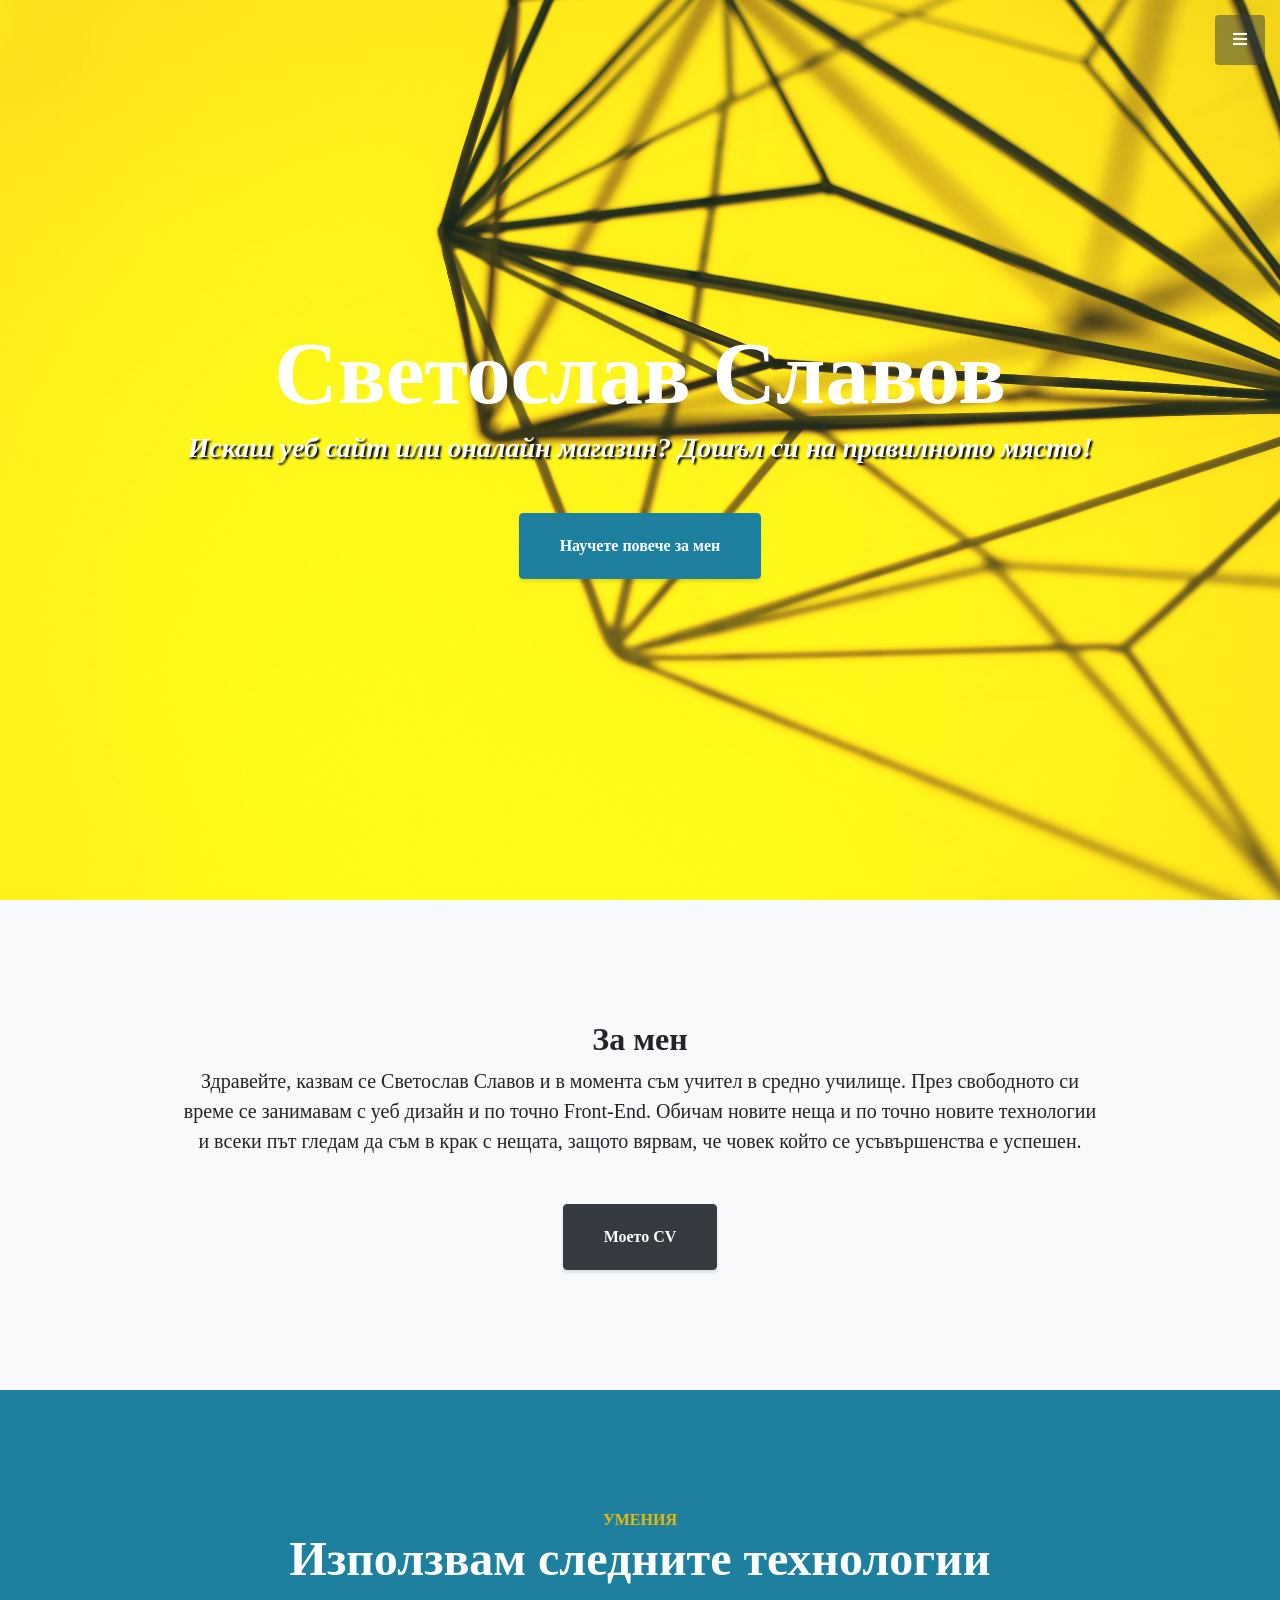
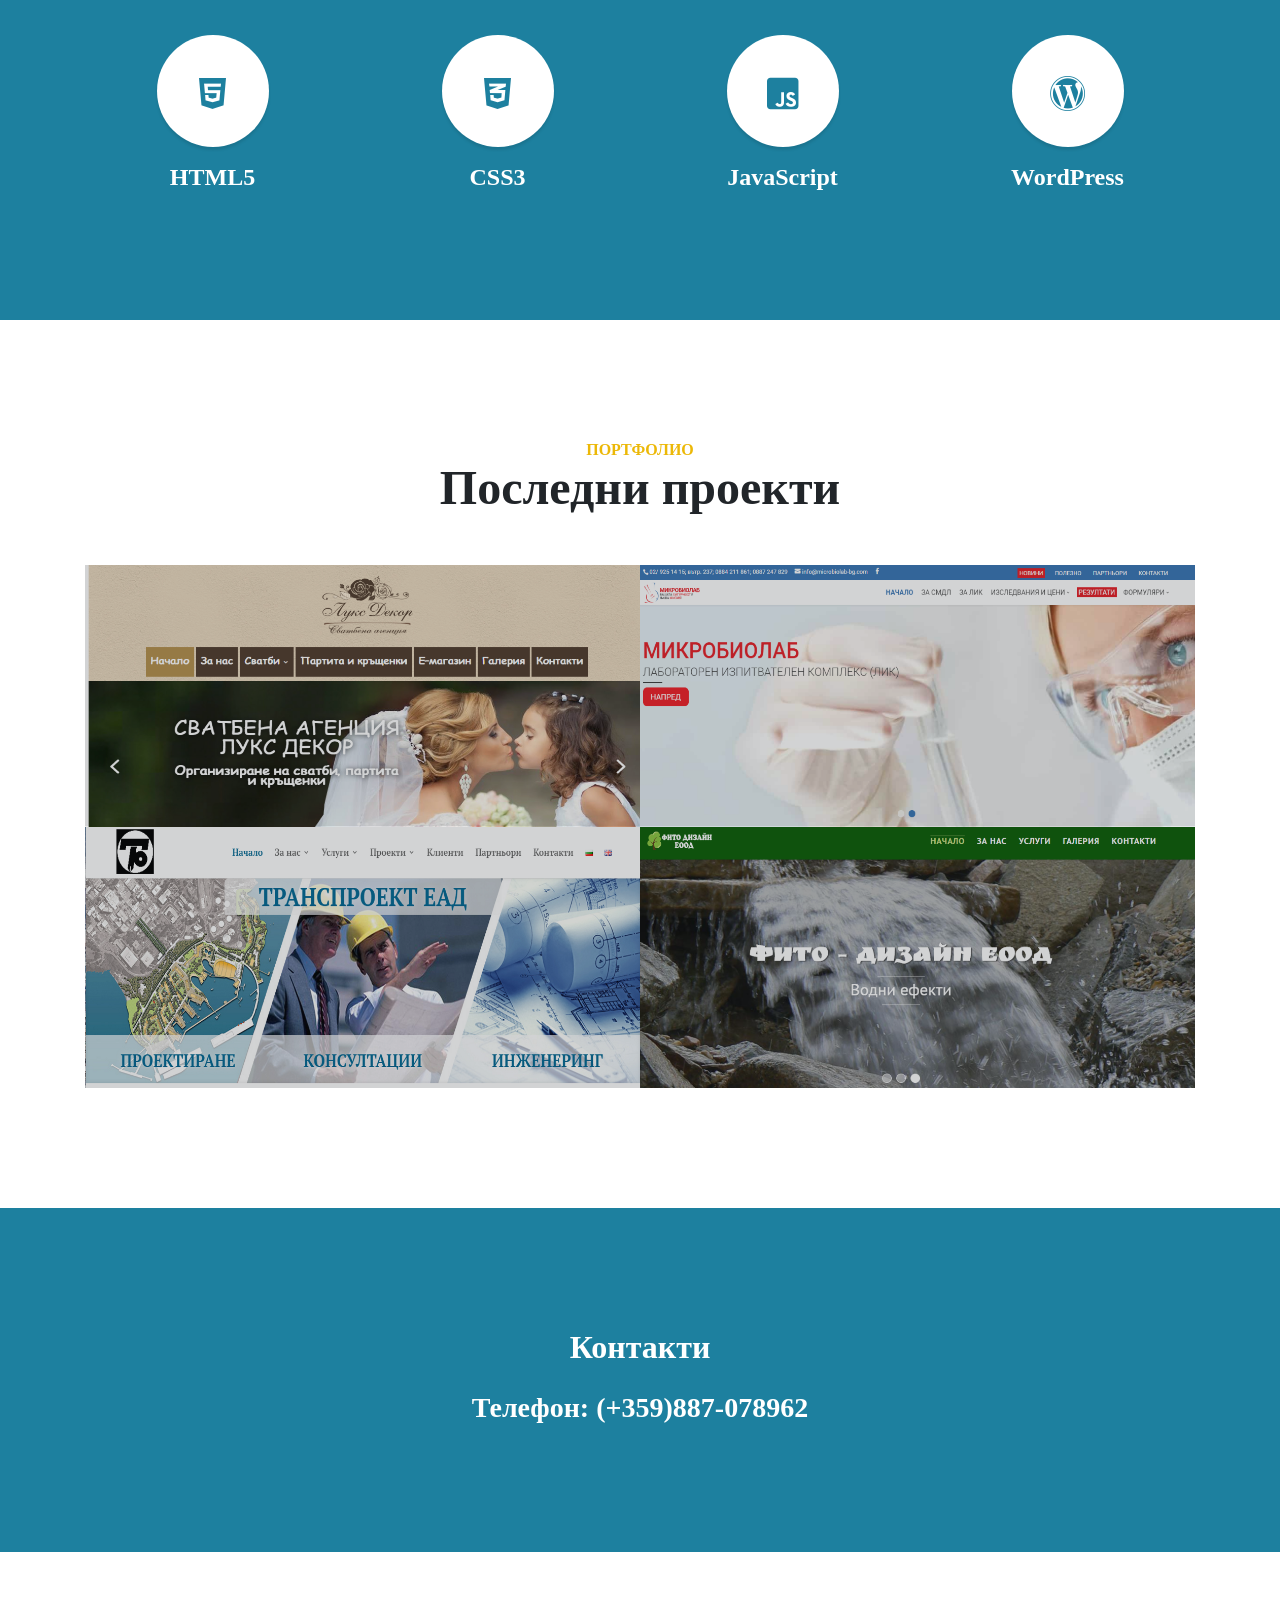
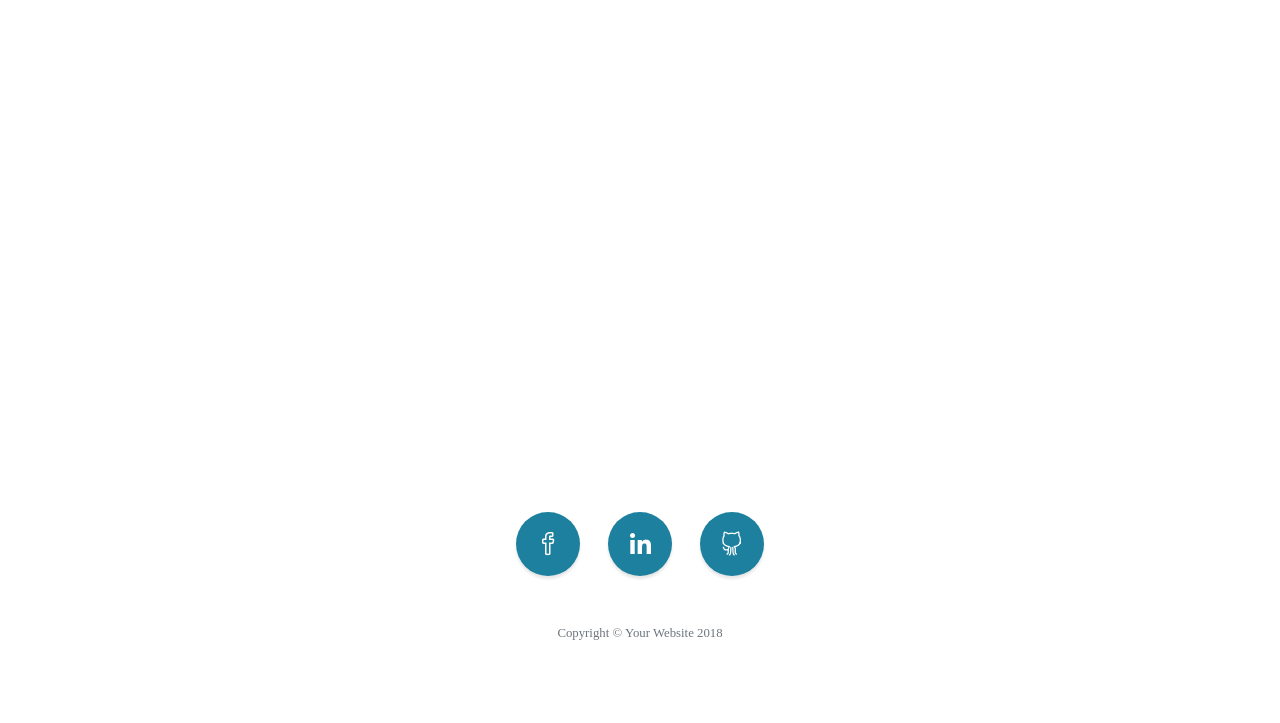
==== index.html @ f94f073c "Update index.html" ====
<!DOCTYPE html>
<html lang="en">

  <head>

    <meta charset="utf-8">
    <meta name="viewport" content="width=device-width, initial-scale=1, shrink-to-fit=no">
    <meta name="description" content="">
    <meta name="author" content="">

    <title>Светослав Славов</title>

    <!-- Bootstrap Core CSS -->
    <link href="vendor/bootstrap/css/bootstrap.min.css" rel="stylesheet">

    <!-- Custom Fonts -->
    <link href="vendor/fontawesome-free/css/all.min.css" rel="stylesheet" type="text/css">
    <link rel="stylesheet" href="https://use.fontawesome.com/releases/v5.6.3/css/all.css" integrity="sha384-UHRtZLI+pbxtHCWp1t77Bi1L4ZtiqrqD80Kn4Z8NTSRyMA2Fd33n5dQ8lWUE00s/" crossorigin="anonymous">
    <link href="vendor/simple-line-icons/css/simple-line-icons.css" rel="stylesheet">

    <!-- Custom CSS -->
    <link href="css/stylish-portfolio.css" rel="stylesheet">

  </head>

  <body id="page-top">

    <!-- Navigation -->
    <a class="menu-toggle rounded" href="#">
      <i class="fas fa-bars"></i>
    </a>
    <nav id="sidebar-wrapper">
      <ul class="sidebar-nav">
        <li class="sidebar-brand">
          <a class="js-scroll-trigger" href="#page-top">Начало</a>
        </li>
        <li class="sidebar-nav-item">
          <a class="js-scroll-trigger" href="#about">За мен</a>
        </li>
        <li class="sidebar-nav-item">
          <a class="js-scroll-trigger" href="#services">Умения</a>
        </li>
        <li class="sidebar-nav-item">
          <a class="js-scroll-trigger" href="#portfolio">Portfolio</a>
        </li>
        <li class="sidebar-nav-item">
          <a class="js-scroll-trigger" href="#contact">Контакти</a>
        </li>
      </ul>
    </nav>

    <!-- Header -->
    <header class="masthead d-flex">
      <div class="container text-center my-auto">
        <h1 class="mb-1">Светослав Славов</h1>
        <h3 class="mb-5">
          <em>Искаш уеб сайт или оналайн магазин? Дошъл си на правилното място!</em>
        </h3>
        <a class="btn btn-primary btn-xl js-scroll-trigger" href="#about">Научете повече за мен</a>
      </div>
      <div class="overlay"></div>
    </header>

    <!-- About -->
    <section class="content-section bg-light" id="about">
      <div class="container text-center">
        <div class="row">
          <div class="col-lg-10 mx-auto">
            <h2>За мен</h2>
            <p class="lead mb-5">Здравейте, казвам се Светослав Славов и в момента съм учител в средно училище.
               През свободното си време се занимавам с уеб дизайн и по точно Front-End. 
              Обичам новите неща и по точно новите технологии и всеки път гледам да съм в крак с 
              нещата, защото вярвам, че човек който се усъвършенства е успешен. </p>
            <a class="btn btn-dark btn-xl js-scroll-trigger" href="cv.html" target="_blank">Моето CV</a>
          </div>
        </div>
      </div>
    </section>

    <!-- Services -->
    <section class="content-section bg-primary text-white text-center" id="services">
      <div class="container">
        <div class="content-section-heading">
          <h3 class="text-secondary mb-0">Умения</h3>
          <h2 class="mb-5">Използвам следните технологии</h2>
        </div>
        <div class="row">
          <div class="col-lg-3 col-md-6 mb-5 mb-lg-0">
            <span class="service-icon rounded-circle mx-auto mb-3">
                <i class="fab fa-html5"></i>
            </span>
            <h4>
              <strong>HTML5</strong>
            </h4>
            <p class="text-faded mb-0"></p>
          </div>
          <div class="col-lg-3 col-md-6 mb-5 mb-lg-0">
            <span class="service-icon rounded-circle mx-auto mb-3">
                <i class="fab fa-css3-alt"></i>
            </span>
            <h4>
              <strong>CSS3</strong>
            </h4>
            <p class="text-faded mb-0"></p>
          </div>
          <div class="col-lg-3 col-md-6 mb-5 mb-md-0">
            <span class="service-icon rounded-circle mx-auto mb-3">
                <i class="fab fa-js-square"></i>
            </span>
            <h4>
              <strong>JavaScript</strong>
            </h4>
            <p class="text-faded mb-0"></p>
          </div>
          <div class="col-lg-3 col-md-6">
            <span class="service-icon rounded-circle mx-auto mb-3">
                <i class="fab fa-wordpress"></i>
            </span>
            <h4>
              <strong>WordPress</strong>
            </h4>
            <p class="text-faded mb-0"></p>
          </div>
        </div>
      </div>
    </section>

  
    <!-- Portfolio -->
    <section class="content-section" id="portfolio">
      <div class="container">
        <div class="content-section-heading text-center">
          <h3 class="text-secondary mb-0">Портфолио</h3>
          <h2 class="mb-5">Последни проекти</h2>
        </div>
        <div class="row no-gutters">
          <div class="col-lg-6">
            <a class="portfolio-item" href="#">
              <span class="caption">
                <span class="caption-content">
                  <!-- <h2>Stationary</h2>
                  <p class="mb-0">A yellow pencil with envelopes on a clean, blue backdrop!</p> -->
                </span>
              </span>
              <img class="img-fluid" src="img/luxdekor.png" alt="">
            </a>
          </div>
          <div class="col-lg-6">
            <a class="portfolio-item" href="#">
              <span class="caption">
                <span class="caption-content">
                  <!-- <h2>Ice Cream</h2>
                  <p class="mb-0">A dark blue background with a colored pencil, a clip, and a tiny ice cream cone!</p> -->
                </span>
              </span>
              <img class="img-fluid" src="img/mikrobiolab.png" alt="">
            </a>
          </div>
          <div class="col-lg-6">
            <a class="portfolio-item" href="#">
              <span class="caption">
                <span class="caption-content">
                  <!-- <h2>Strawberries</h2>
                  <p class="mb-0">Strawberries are such a tasty snack, especially with a little sugar on top!</p> -->
                </span>
              </span>
              <img class="img-fluid" src="img/transproekt.png" alt="">
            </a>
          </div>
          <div class="col-lg-6">
            <a class="portfolio-item" href="#">
              <span class="caption">
                <span class="caption-content">
                  <!-- <h2>Workspace</h2>
                  <p class="mb-0">A yellow workspace with some scissors, pencils, and other objects.</p> -->
                </span>
              </span>
              <img class="img-fluid" src="img/fitodesign.png" alt="">
            </a>
          </div>
        </div>
      </div>
    </section>

    <!-- Call to Action -->
    <section  id="contact" class="content-section bg-primary text-white">
      <div class="container text-center">
        <h2 class="mb-4">Контакти</h2>
        <h3>Телефон: <span>(+359)887-078962</span></h3>
        
      </div>
    </section>

    <!-- Map -->
    <section class="map">
        <iframe src="https://www.google.com/maps/embed?pb=!1m23!1m12!1m3!1d5831.2752480897125!2d27.334800679810712!3d43.04905541437625!2m3!1f0!2f0!3f0!3m2!1i1024!2i768!4f13.1!4m8!3e6!4m5!1s0x40a5c42a749278df%3A0x6f643f8e5fe9c801!2z0YPQuy4g4oCe0JfQtNGA0LDQstC60L4g0JHQvtC80LHQvtCy4oCcLCA5MjUwIERhbGdvcG9s!3m2!1d43.0491198!2d27.3393297!4m0!5e0!3m2!1sen!2sbg!4v1548425777646" width="100%" height="100%" frameborder="0" scrolling="no" marginheight="0" marginwidth="0"></iframe>
      <br/>
      <small>
        <a href="https://maps.google.com/maps?f=q&amp;source=embed&amp;hl=en&amp;geocode=&amp;q=Twitter,+Inc.,+Market+Street,+San+Francisco,+CA&amp;aq=0&amp;oq=twitter&amp;sll=28.659344,-81.187888&amp;sspn=0.128789,0.264187&amp;ie=UTF8&amp;hq=Twitter,+Inc.,+Market+Street,+San+Francisco,+CA&amp;t=m&amp;z=15&amp;iwloc=A"></a>
      </small>
    </section>

    <!-- Footer -->
    <footer class="footer text-center">
      <div class="container">
        <ul class="list-inline mb-5">
          <li class="list-inline-item">
            <a class="social-link rounded-circle text-white mr-3" href="https://www.facebook.com/Slaicho" target="_blank">
              <i class="icon-social-facebook"></i>
            </a>
          </li>
          <li class="list-inline-item">
            <a class="social-link rounded-circle text-white mr-3" href="https://www.linkedin.com/in/svetoslav-slavov-b3b814176/" target="_blank">
                <i class="fab fa-linkedin-in"></i>
            </a>
          </li>
          <li class="list-inline-item">
            <a class="social-link rounded-circle text-white" href="https://github.com/svetoslavSL" target="_blank">
              <i class="icon-social-github"></i>
            </a>
          </li>
        </ul>
        <p class="text-muted small mb-0">Copyright &copy; Your Website 2018</p>
      </div>
    </footer>

    <!-- Scroll to Top Button-->
    <a class="scroll-to-top rounded js-scroll-trigger" href="#page-top">
      <i class="fas fa-angle-up"></i>
    </a>

    <!-- Bootstrap core JavaScript -->
    <script src="vendor/jquery/jquery.min.js"></script>
    <script src="vendor/bootstrap/js/bootstrap.bundle.min.js"></script>

    <!-- Plugin JavaScript -->
    <script src="vendor/jquery-easing/jquery.easing.min.js"></script>

    <!-- Custom scripts for this template -->
    <script src="js/stylish-portfolio.min.js"></script>

  </body>

</html>
---- vendor/simple-line-icons/css/simple-line-icons.css ----
@font-face {
  font-family: 'simple-line-icons';
  src: url('../fonts/Simple-Line-Icons.eot?v=2.4.0');
  src: url('../fonts/Simple-Line-Icons.eot?v=2.4.0#iefix') format('embedded-opentype'), url('../fonts/Simple-Line-Icons.woff2?v=2.4.0') format('woff2'), url('../fonts/Simple-Line-Icons.ttf?v=2.4.0') format('truetype'), url('../fonts/Simple-Line-Icons.woff?v=2.4.0') format('woff'), url('../fonts/Simple-Line-Icons.svg?v=2.4.0#simple-line-icons') format('svg');
  font-weight: normal;
  font-style: normal;
}
/*
 Use the following CSS code if you want to have a class per icon.
 Instead of a list of all class selectors, you can use the generic [class*="icon-"] selector, but it's slower:
*/
.icon-user,
.icon-people,
.icon-user-female,
.icon-user-follow,
.icon-user-following,
.icon-user-unfollow,
.icon-login,
.icon-logout,
.icon-emotsmile,
.icon-phone,
.icon-call-end,
.icon-call-in,
.icon-call-out,
.icon-map,
.icon-location-pin,
.icon-direction,
.icon-directions,
.icon-compass,
.icon-layers,
.icon-menu,
.icon-list,
.icon-options-vertical,
.icon-options,
.icon-arrow-down,
.icon-arrow-left,
.icon-arrow-right,
.icon-arrow-up,
.icon-arrow-up-circle,
.icon-arrow-left-circle,
.icon-arrow-right-circle,
.icon-arrow-down-circle,
.icon-check,
.icon-clock,
.icon-plus,
.icon-minus,
.icon-close,
.icon-event,
.icon-exclamation,
.icon-organization,
.icon-trophy,
.icon-screen-smartphone,
.icon-screen-desktop,
.icon-plane,
.icon-notebook,
.icon-mustache,
.icon-mouse,
.icon-magnet,
.icon-energy,
.icon-disc,
.icon-cursor,
.icon-cursor-move,
.icon-crop,
.icon-chemistry,
.icon-speedometer,
.icon-shield,
.icon-screen-tablet,
.icon-magic-wand,
.icon-hourglass,
.icon-graduation,
.icon-ghost,
.icon-game-controller,
.icon-fire,
.icon-eyeglass,
.icon-envelope-open,
.icon-envelope-letter,
.icon-bell,
.icon-badge,
.icon-anchor,
.icon-wallet,
.icon-vector,
.icon-speech,
.icon-puzzle,
.icon-printer,
.icon-present,
.icon-playlist,
.icon-pin,
.icon-picture,
.icon-handbag,
.icon-globe-alt,
.icon-globe,
.icon-folder-alt,
.icon-folder,
.icon-film,
.icon-feed,
.icon-drop,
.icon-drawer,
.icon-docs,
.icon-doc,
.icon-diamond,
.icon-cup,
.icon-calculator,
.icon-bubbles,
.icon-briefcase,
.icon-book-open,
.icon-basket-loaded,
.icon-basket,
.icon-bag,
.icon-action-undo,
.icon-action-redo,
.icon-wrench,
.icon-umbrella,
.icon-trash,
.icon-tag,
.icon-support,
.icon-frame,
.icon-size-fullscreen,
.icon-size-actual,
.icon-shuffle,
.icon-share-alt,
.icon-share,
.icon-rocket,
.icon-question,
.icon-pie-chart,
.icon-pencil,
.icon-note,
.icon-loop,
.icon-home,
.icon-grid,
.icon-graph,
.icon-microphone,
.icon-music-tone-alt,
.icon-music-tone,
.icon-earphones-alt,
.icon-earphones,
.icon-equalizer,
.icon-like,
.icon-dislike,
.icon-control-start,
.icon-control-rewind,
.icon-control-play,
.icon-control-pause,
.icon-control-forward,
.icon-control-end,
.icon-volume-1,
.icon-volume-2,
.icon-volume-off,
.icon-calendar,
.icon-bulb,
.icon-chart,
.icon-ban,
.icon-bubble,
.icon-camrecorder,
.icon-camera,
.icon-cloud-download,
.icon-cloud-upload,
.icon-envelope,
.icon-eye,
.icon-flag,
.icon-heart,
.icon-info,
.icon-key,
.icon-link,
.icon-lock,
.icon-lock-open,
.icon-magnifier,
.icon-magnifier-add,
.icon-magnifier-remove,
.icon-paper-clip,
.icon-paper-plane,
.icon-power,
.icon-refresh,
.icon-reload,
.icon-settings,
.icon-star,
.icon-symbol-female,
.icon-symbol-male,
.icon-target,
.icon-credit-card,
.icon-paypal,
.icon-social-tumblr,
.icon-social-twitter,
.icon-social-facebook,
.icon-social-instagram,
.icon-social-linkedin,
.icon-social-pinterest,
.icon-social-github,
.icon-social-google,
.icon-social-reddit,
.icon-social-skype,
.icon-social-dribbble,
.icon-social-behance,
.icon-social-foursqare,
.icon-social-soundcloud,
.icon-social-spotify,
.icon-social-stumbleupon,
.icon-social-youtube,
.icon-social-dropbox,
.icon-social-vkontakte,
.icon-social-steam {
  font-family: 'simple-line-icons';
  speak: none;
  font-style: normal;
  font-weight: normal;
  font-variant: normal;
  text-transform: none;
  line-height: 1;
  /* Better Font Rendering =========== */
  -webkit-font-smoothing: antialiased;
  -moz-osx-font-smoothing: grayscale;
}
.icon-user:before {
  content: "\e005";
}
.icon-people:before {
  content: "\e001";
}
.icon-user-female:before {
  content: "\e000";
}
.icon-user-follow:before {
  content: "\e002";
}
.icon-user-following:before {
  content: "\e003";
}
.icon-user-unfollow:before {
  content: "\e004";
}
.icon-login:before {
  content: "\e066";
}
.icon-logout:before {
  content: "\e065";
}
.icon-emotsmile:before {
  content: "\e021";
}
.icon-phone:before {
  content: "\e600";
}
.icon-call-end:before {
  content: "\e048";
}
.icon-call-in:before {
  content: "\e047";
}
.icon-call-out:before {
  content: "\e046";
}
.icon-map:before {
  content: "\e033";
}
.icon-location-pin:before {
  content: "\e096";
}
.icon-direction:before {
  content: "\e042";
}
.icon-directions:before {
  content: "\e041";
}
.icon-compass:before {
  content: "\e045";
}
.icon-layers:before {
  content: "\e034";
}
.icon-menu:before {
  content: "\e601";
}
.icon-list:before {
  content: "\e067";
}
.icon-options-vertical:before {
  content: "\e602";
}
.icon-options:before {
  content: "\e603";
}
.icon-arrow-down:before {
  content: "\e604";
}
.icon-arrow-left:before {
  content: "\e605";
}
.icon-arrow-right:before {
  content: "\e606";
}
.icon-arrow-up:before {
  content: "\e607";
}
.icon-arrow-up-circle:before {
  content: "\e078";
}
.icon-arrow-left-circle:before {
  content: "\e07a";
}
.icon-arrow-right-circle:before {
  content: "\e079";
}
.icon-arrow-down-circle:before {
  content: "\e07b";
}
.icon-check:before {
  content: "\e080";
}
.icon-clock:before {
  content: "\e081";
}
.icon-plus:before {
  content: "\e095";
}
.icon-minus:before {
  content: "\e615";
}
.icon-close:before {
  content: "\e082";
}
.icon-event:before {
  content: "\e619";
}
.icon-exclamation:before {
  content: "\e617";
}
.icon-organization:before {
  content: "\e616";
}
.icon-trophy:before {
  content: "\e006";
}
.icon-screen-smartphone:before {
  content: "\e010";
}
.icon-screen-desktop:before {
  content: "\e011";
}
.icon-plane:before {
  content: "\e012";
}
.icon-notebook:before {
  content: "\e013";
}
.icon-mustache:before {
  content: "\e014";
}
.icon-mouse:before {
  content: "\e015";
}
.icon-magnet:before {
  content: "\e016";
}
.icon-energy:before {
  content: "\e020";
}
.icon-disc:before {
  content: "\e022";
}
.icon-cursor:before {
  content: "\e06e";
}
.icon-cursor-move:before {
  content: "\e023";
}
.icon-crop:before {
  content: "\e024";
}
.icon-chemistry:before {
  content: "\e026";
}
.icon-speedometer:before {
  content: "\e007";
}
.icon-shield:before {
  content: "\e00e";
}
.icon-screen-tablet:before {
  content: "\e00f";
}
.icon-magic-wand:before {
  content: "\e017";
}
.icon-hourglass:before {
  content: "\e018";
}
.icon-graduation:before {
  content: "\e019";
}
.icon-ghost:before {
  content: "\e01a";
}
.icon-game-controller:before {
  content: "\e01b";
}
.icon-fire:before {
  content: "\e01c";
}
.icon-eyeglass:before {
  content: "\e01d";
}
.icon-envelope-open:before {
  content: "\e01e";
}
.icon-envelope-letter:before {
  content: "\e01f";
}
.icon-bell:before {
  content: "\e027";
}
.icon-badge:before {
  content: "\e028";
}
.icon-anchor:before {
  content: "\e029";
}
.icon-wallet:before {
  content: "\e02a";
}
.icon-vector:before {
  content: "\e02b";
}
.icon-speech:before {
  content: "\e02c";
}
.icon-puzzle:before {
  content: "\e02d";
}
.icon-printer:before {
  content: "\e02e";
}
.icon-present:before {
  content: "\e02f";
}
.icon-playlist:before {
  content: "\e030";
}
.icon-pin:before {
  content: "\e031";
}
.icon-picture:before {
  content: "\e032";
}
.icon-handbag:before {
  content: "\e035";
}
.icon-globe-alt:before {
  content: "\e036";
}
.icon-globe:before {
  content: "\e037";
}
.icon-folder-alt:before {
  content: "\e039";
}
.icon-folder:before {
  content: "\e089";
}
.icon-film:before {
  content: "\e03a";
}
.icon-feed:before {
  content: "\e03b";
}
.icon-drop:before {
  content: "\e03e";
}
.icon-drawer:before {
  content: "\e03f";
}
.icon-docs:before {
  content: "\e040";
}
.icon-doc:before {
  content: "\e085";
}
.icon-diamond:before {
  content: "\e043";
}
.icon-cup:before {
  content: "\e044";
}
.icon-calculator:before {
  content: "\e049";
}
.icon-bubbles:before {
  content: "\e04a";
}
.icon-briefcase:before {
  content: "\e04b";
}
.icon-book-open:before {
  content: "\e04c";
}
.icon-basket-loaded:before {
  content: "\e04d";
}
.icon-basket:before {
  content: "\e04e";
}
.icon-bag:before {
  content: "\e04f";
}
.icon-action-undo:before {
  content: "\e050";
}
.icon-action-redo:before {
  content: "\e051";
}
.icon-wrench:before {
  content: "\e052";
}
.icon-umbrella:before {
  content: "\e053";
}
.icon-trash:before {
  content: "\e054";
}
.icon-tag:before {
  content: "\e055";
}
.icon-support:before {
  content: "\e056";
}
.icon-frame:before {
  content: "\e038";
}
.icon-size-fullscreen:before {
  content: "\e057";
}
.icon-size-actual:before {
  content: "\e058";
}
.icon-shuffle:before {
  content: "\e059";
}
.icon-share-alt:before {
  content: "\e05a";
}
.icon-share:before {
  content: "\e05b";
}
.icon-rocket:before {
  content: "\e05c";
}
.icon-question:before {
  content: "\e05d";
}
.icon-pie-chart:before {
  content: "\e05e";
}
.icon-pencil:before {
  content: "\e05f";
}
.icon-note:before {
  content: "\e060";
}
.icon-loop:before {
  content: "\e064";
}
.icon-home:before {
  content: "\e069";
}
.icon-grid:before {
  content: "\e06a";
}
.icon-graph:before {
  content: "\e06b";
}
.icon-microphone:before {
  content: "\e063";
}
.icon-music-tone-alt:before {
  content: "\e061";
}
.icon-music-tone:before {
  content: "\e062";
}
.icon-earphones-alt:before {
  content: "\e03c";
}
.icon-earphones:before {
  content: "\e03d";
}
.icon-equalizer:before {
  content: "\e06c";
}
.icon-like:before {
  content: "\e068";
}
.icon-dislike:before {
  content: "\e06d";
}
.icon-control-start:before {
  content: "\e06f";
}
.icon-control-rewind:before {
  content: "\e070";
}
.icon-control-play:before {
  content: "\e071";
}
.icon-control-pause:before {
  content: "\e072";
}
.icon-control-forward:before {
  content: "\e073";
}
.icon-control-end:before {
  content: "\e074";
}
.icon-volume-1:before {
  content: "\e09f";
}
.icon-volume-2:before {
  content: "\e0a0";
}
.icon-volume-off:before {
  content: "\e0a1";
}
.icon-calendar:before {
  content: "\e075";
}
.icon-bulb:before {
  content: "\e076";
}
.icon-chart:before {
  content: "\e077";
}
.icon-ban:before {
  content: "\e07c";
}
.icon-bubble:before {
  content: "\e07d";
}
.icon-camrecorder:before {
  content: "\e07e";
}
.icon-camera:before {
  content: "\e07f";
}
.icon-cloud-download:before {
  content: "\e083";
}
.icon-cloud-upload:before {
  content: "\e084";
}
.icon-envelope:before {
  content: "\e086";
}
.icon-eye:before {
  content: "\e087";
}
.icon-flag:before {
  content: "\e088";
}
.icon-heart:before {
  content: "\e08a";
}
.icon-info:before {
  content: "\e08b";
}
.icon-key:before {
  content: "\e08c";
}
.icon-link:before {
  content: "\e08d";
}
.icon-lock:before {
  content: "\e08e";
}
.icon-lock-open:before {
  content: "\e08f";
}
.icon-magnifier:before {
  content: "\e090";
}
.icon-magnifier-add:before {
  content: "\e091";
}
.icon-magnifier-remove:before {
  content: "\e092";
}
.icon-paper-clip:before {
  content: "\e093";
}
.icon-paper-plane:before {
  content: "\e094";
}
.icon-power:before {
  content: "\e097";
}
.icon-refresh:before {
  content: "\e098";
}
.icon-reload:before {
  content: "\e099";
}
.icon-settings:before {
  content: "\e09a";
}
.icon-star:before {
  content: "\e09b";
}
.icon-symbol-female:before {
  content: "\e09c";
}
.icon-symbol-male:before {
  content: "\e09d";
}
.icon-target:before {
  content: "\e09e";
}
.icon-credit-card:before {
  content: "\e025";
}
.icon-paypal:before {
  content: "\e608";
}
.icon-social-tumblr:before {
  content: "\e00a";
}
.icon-social-twitter:before {
  content: "\e009";
}
.icon-social-facebook:before {
  content: "\e00b";
}
.icon-social-instagram:before {
  content: "\e609";
}
.icon-social-linkedin:before {
  content: "\e60a";
}
.icon-social-pinterest:before {
  content: "\e60b";
}
.icon-social-github:before {
  content: "\e60c";
}
.icon-social-google:before {
  content: "\e60d";
}
.icon-social-reddit:before {
  content: "\e60e";
}
.icon-social-skype:before {
  content: "\e60f";
}
.icon-social-dribbble:before {
  content: "\e00d";
}
.icon-social-behance:before {
  content: "\e610";
}
.icon-social-foursqare:before {
  content: "\e611";
}
.icon-social-soundcloud:before {
  content: "\e612";
}
.icon-social-spotify:before {
  content: "\e613";
}
.icon-social-stumbleupon:before {
  content: "\e614";
}
.icon-social-youtube:before {
  content: "\e008";
}
.icon-social-dropbox:before {
  content: "\e00c";
}
.icon-social-vkontakte:before {
  content: "\e618";
}
.icon-social-steam:before {
  content: "\e620";
}
---- css/stylish-portfolio.css ----
body,
html {
  width: 100%;
  height: 100%;
}

body {
  font-family: 'Source Sans Pro';
}

.btn-xl {
  padding: 1.25rem 2.5rem;
}

.content-section {
  padding-top: 7.5rem;
  padding-bottom: 7.5rem;
}

.content-section-heading h2 {
  font-size: 3rem;
}

.content-section-heading h3 {
  font-size: 1rem;
  text-transform: uppercase;
}

h1,
h2,
h3,
h4,
h5,
h6 {
  font-weight: 700;
}

.text-faded {
  color: rgba(255, 255, 255, 0.7);
}

/* Map */
.map {
  height: 30rem;
}

@media (max-width: 992px) {
  .map {
    height: 75%;
  }
}

.map iframe {
  pointer-events: none;
}

.scroll-to-top {
  position: fixed;
  right: 15px;
  bottom: 15px;
  display: none;
  width: 50px;
  height: 50px;
  text-align: center;
  color: white;
  background: rgba(52, 58, 64, 0.5);
  line-height: 45px;
}

.scroll-to-top:focus, .scroll-to-top:hover {
  color: white;
}

.scroll-to-top:hover {
  background: #343a40;
}

.scroll-to-top i {
  font-weight: 800;
}

.masthead {
  min-height: 30rem;
  position: relative;
  display: table;
  width: 100%;
  height: auto;
  padding-top: 8rem;
  padding-bottom: 8rem;
  background: -webkit-gradient(linear, left top, right top, from(rgba(255, 255, 255, 0.1)), to(rgba(255, 255, 255, 0.1))), url("../img/pic-1.jpg");
  background: linear-gradient(90deg, rgba(255, 255, 255, 0.1) 0%, rgba(255, 255, 255, 0.1) 100%), url("../img/pic-1.jpg");
  background-position: center center;
  background-repeat: no-repeat;
  background-size: cover;
}
.masthead h3{
  color: white !important;
  text-shadow: 2px 2px 2px black;
}
.masthead h1 {
  font-size: 4rem;
  margin: 0;
  padding: 0;
  color: white !important;
}

@media (min-width: 992px) {
  .masthead {
    height: 100vh;
  }
  .masthead h1 {
    font-size: 5.5rem;
  }
}

/* Side Menu */
#sidebar-wrapper {
  position: fixed;
  z-index: 2;
  right: 0;
  width: 250px;
  height: 100%;
  -webkit-transition: all 0.4s ease 0s;
  transition: all 0.4s ease 0s;
  -webkit-transform: translateX(250px);
  transform: translateX(250px);
  background: #1D809F;
  border-left: 1px solid rgba(255, 255, 255, 0.1);
}

.sidebar-nav {
  position: absolute;
  top: 0;
  width: 250px;
  margin: 0;
  padding: 0;
  list-style: none;
}

.sidebar-nav li.sidebar-nav-item a {
  display: block;
  text-decoration: none;
  color: #fff;
  padding: 15px;
}

.sidebar-nav li a:hover {
  text-decoration: none;
  color: #fff;
  background: rgba(255, 255, 255, 0.2);
}

.sidebar-nav li a:active,
.sidebar-nav li a:focus {
  text-decoration: none;
}

.sidebar-nav > .sidebar-brand {
  font-size: 1.2rem;
  background: rgba(52, 58, 64, 0.1);
  height: 80px;
  line-height: 50px;
  padding-top: 15px;
  padding-bottom: 15px;
  padding-left: 15px;
}

.sidebar-nav > .sidebar-brand a {
  color: #fff;
}

.sidebar-nav > .sidebar-brand a:hover {
  color: #fff;
  background: none;
}

#sidebar-wrapper.active {
  right: 250px;
  width: 250px;
  -webkit-transition: all 0.4s ease 0s;
  transition: all 0.4s ease 0s;
}

.menu-toggle {
  position: fixed;
  right: 15px;
  top: 15px;
  width: 50px;
  height: 50px;
  text-align: center;
  color: #fff;
  background: rgba(52, 58, 64, 0.5);
  line-height: 50px;
  z-index: 999;
}

.menu-toggle:focus, .menu-toggle:hover {
  color: #fff;
}

.menu-toggle:hover {
  background: #343a40;
}

.service-icon {
  background-color: #fff;
  color: #1D809F;
  height: 7rem;
  width: 7rem;
  display: block;
  line-height: 7.5rem;
  font-size: 2.25rem;
  -webkit-box-shadow: 0 3px 3px 0 rgba(0, 0, 0, 0.1);
  box-shadow: 0 3px 3px 0 rgba(0, 0, 0, 0.1);
}

.callout {
  padding: 15rem 0;
  background: -webkit-gradient(linear, left top, right top, from(rgba(255, 255, 255, 0.1)), to(rgba(255, 255, 255, 0.1))), url("../img/bg-callout.jpg");
  background: linear-gradient(90deg, rgba(255, 255, 255, 0.1) 0%, rgba(255, 255, 255, 0.1) 100%), url("../img/bg-callout.jpg");
  background-position: center center;
  background-repeat: no-repeat;
  background-size: cover;
}

.callout h2 {
  font-size: 3.5rem;
  font-weight: 700;
  display: block;
  max-width: 30rem;
}

.portfolio-item {
  display: block;
  position: relative;
  overflow: hidden;
  max-width: 530px;
  margin: auto auto 1rem;
}

.portfolio-item .caption {
  display: -webkit-box;
  display: -ms-flexbox;
  display: flex;
  height: 100%;
  width: 100%;
  background-color: rgba(33, 37, 41, 0.2);
  position: absolute;
  top: 0;
  bottom: 0;
  z-index: 1;
}

.portfolio-item .caption .caption-content {
  color: #fff;
  margin: auto 2rem 2rem;
}

.portfolio-item .caption .caption-content h2 {
  font-size: 0.8rem;
  text-transform: uppercase;
}

.portfolio-item .caption .caption-content p {
  font-weight: 300;
  font-size: 1.2rem;
}

@media (min-width: 992px) {
  .portfolio-item {
    max-width: none;
    margin: 0;
  }
  .portfolio-item .caption {
    -webkit-transition: -webkit-clip-path 0.25s ease-out, background-color 0.7s;
    -webkit-clip-path: inset(0px);
    clip-path: inset(0px);
  }
  .portfolio-item .caption .caption-content {
    -webkit-transition: opacity 0.25s;
    transition: opacity 0.25s;
    margin-left: 5rem;
    margin-right: 5rem;
    margin-bottom: 5rem;
  }
  .portfolio-item img {
    -webkit-transition: -webkit-clip-path 0.25s ease-out;
    -webkit-clip-path: inset(-1px);
    clip-path: inset(-1px);
  }
  .portfolio-item:hover img {
    -webkit-clip-path: inset(2rem);
    clip-path: inset(2rem);
  }
  .portfolio-item:hover .caption {
    background-color: rgba(29, 128, 159, 0.9);
    -webkit-clip-path: inset(2rem);
    clip-path: inset(2rem);
  }
}

footer.footer {
  padding-top: 5rem;
  padding-bottom: 5rem;
}

footer.footer .social-link {
  display: block;
  height: 4rem;
  width: 4rem;
  line-height: 4.3rem;
  font-size: 1.5rem;
  background-color: #1D809F;
  -webkit-transition: background-color 0.15s ease-in-out;
  transition: background-color 0.15s ease-in-out;
  -webkit-box-shadow: 0 3px 3px 0 rgba(0, 0, 0, 0.1);
  box-shadow: 0 3px 3px 0 rgba(0, 0, 0, 0.1);
}

footer.footer .social-link:hover {
  background-color: #155d74;
  text-decoration: none;
}

a {
  color: #1D809F;
}

a:hover, a:focus, a:active {
  color: #155d74;
}

.btn-primary {
  background-color: #1D809F !important;
  border-color: #1D809F !important;
  color: #fff !important;
}

.btn-primary:hover, .btn-primary:focus, .btn-primary:active {
  background-color: #155d74 !important;
  border-color: #155d74 !important;
}

.btn-secondary {
  background-color: #ecb807 !important;
  border-color: #ecb807 !important;
  color: #fff !important;
}

.btn-secondary:hover, .btn-secondary:focus, .btn-secondary:active {
  background-color: #ba9106 !important;
  border-color: #ba9106 !important;
}

.btn-dark {
  color: #fff !important;
}

.btn {
  -webkit-box-shadow: 0px 3px 3px 0px rgba(0, 0, 0, 0.1);
  box-shadow: 0px 3px 3px 0px rgba(0, 0, 0, 0.1);
  font-weight: 700;
}

.bg-primary {
  background-color: #1D809F !important;
}

.text-primary {
  color: #1D809F !important;
}

.text-secondary {
  color: #ecb807 !important;
}
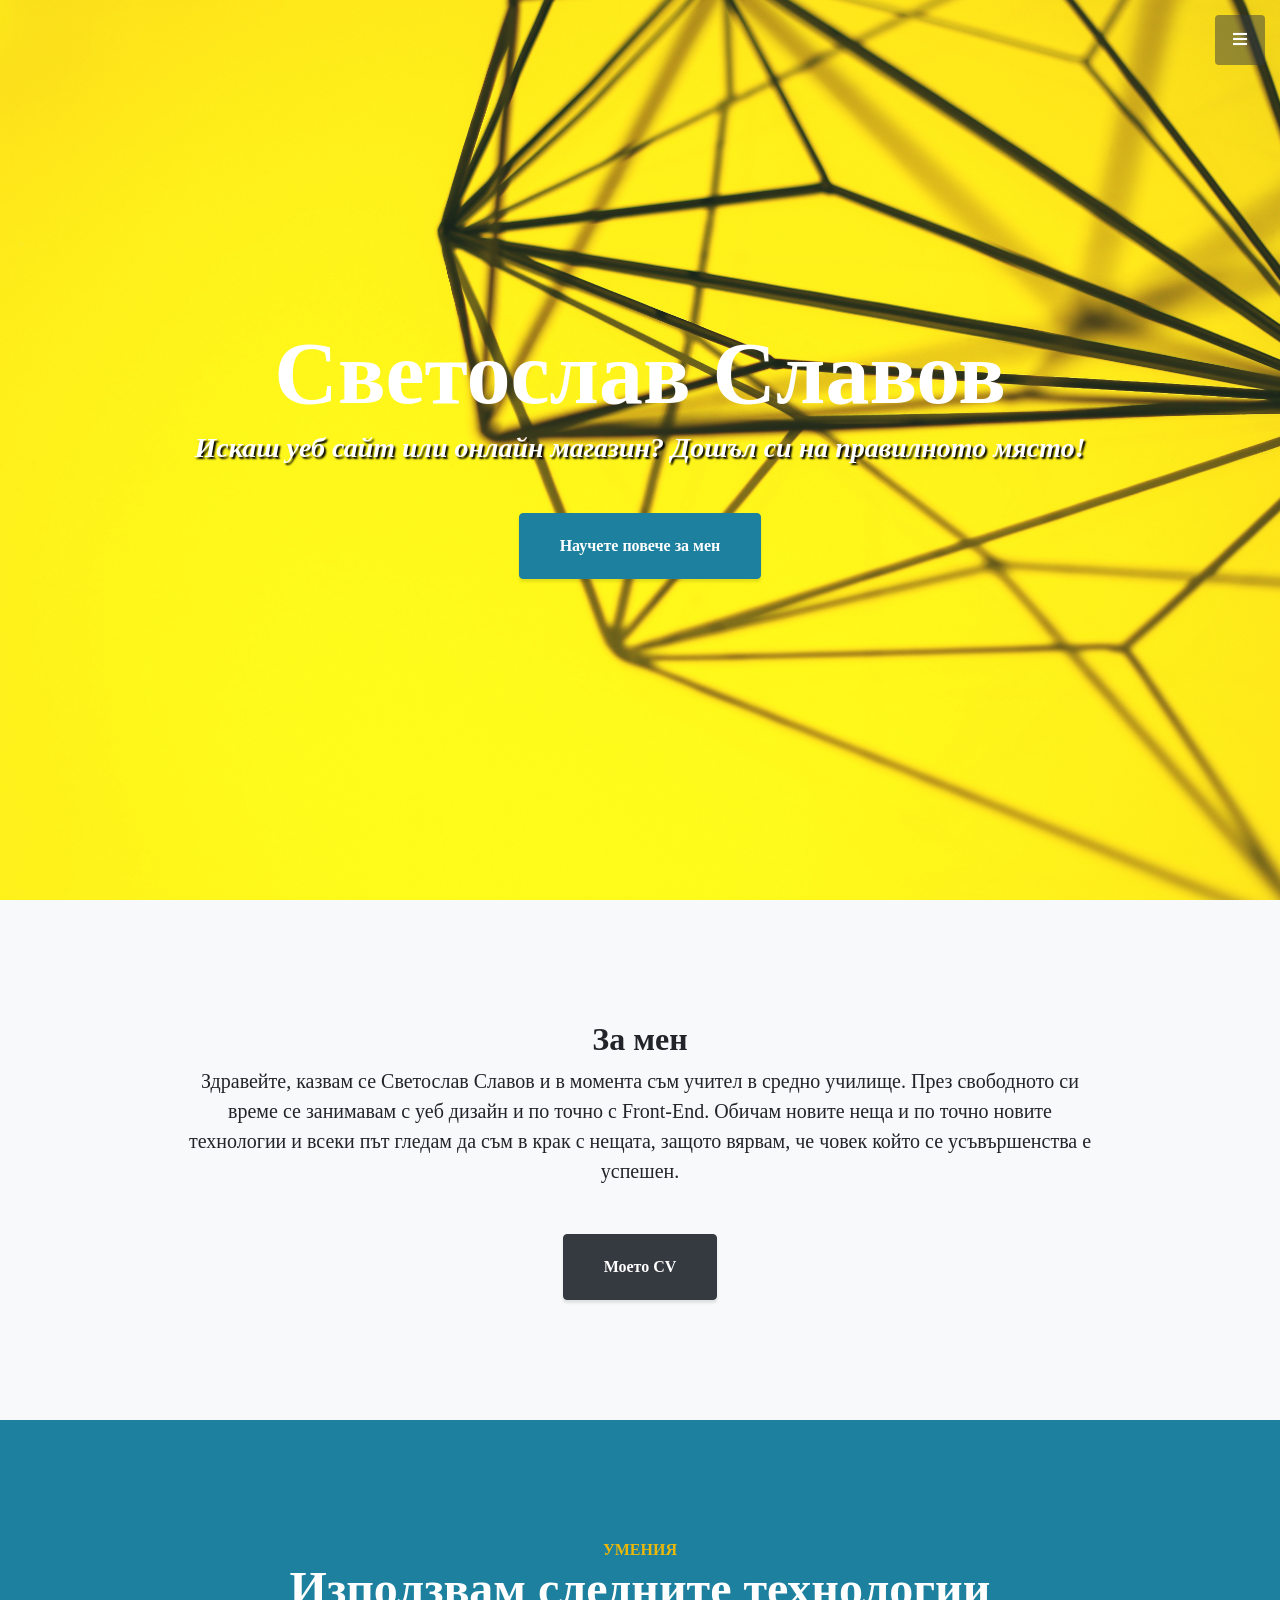
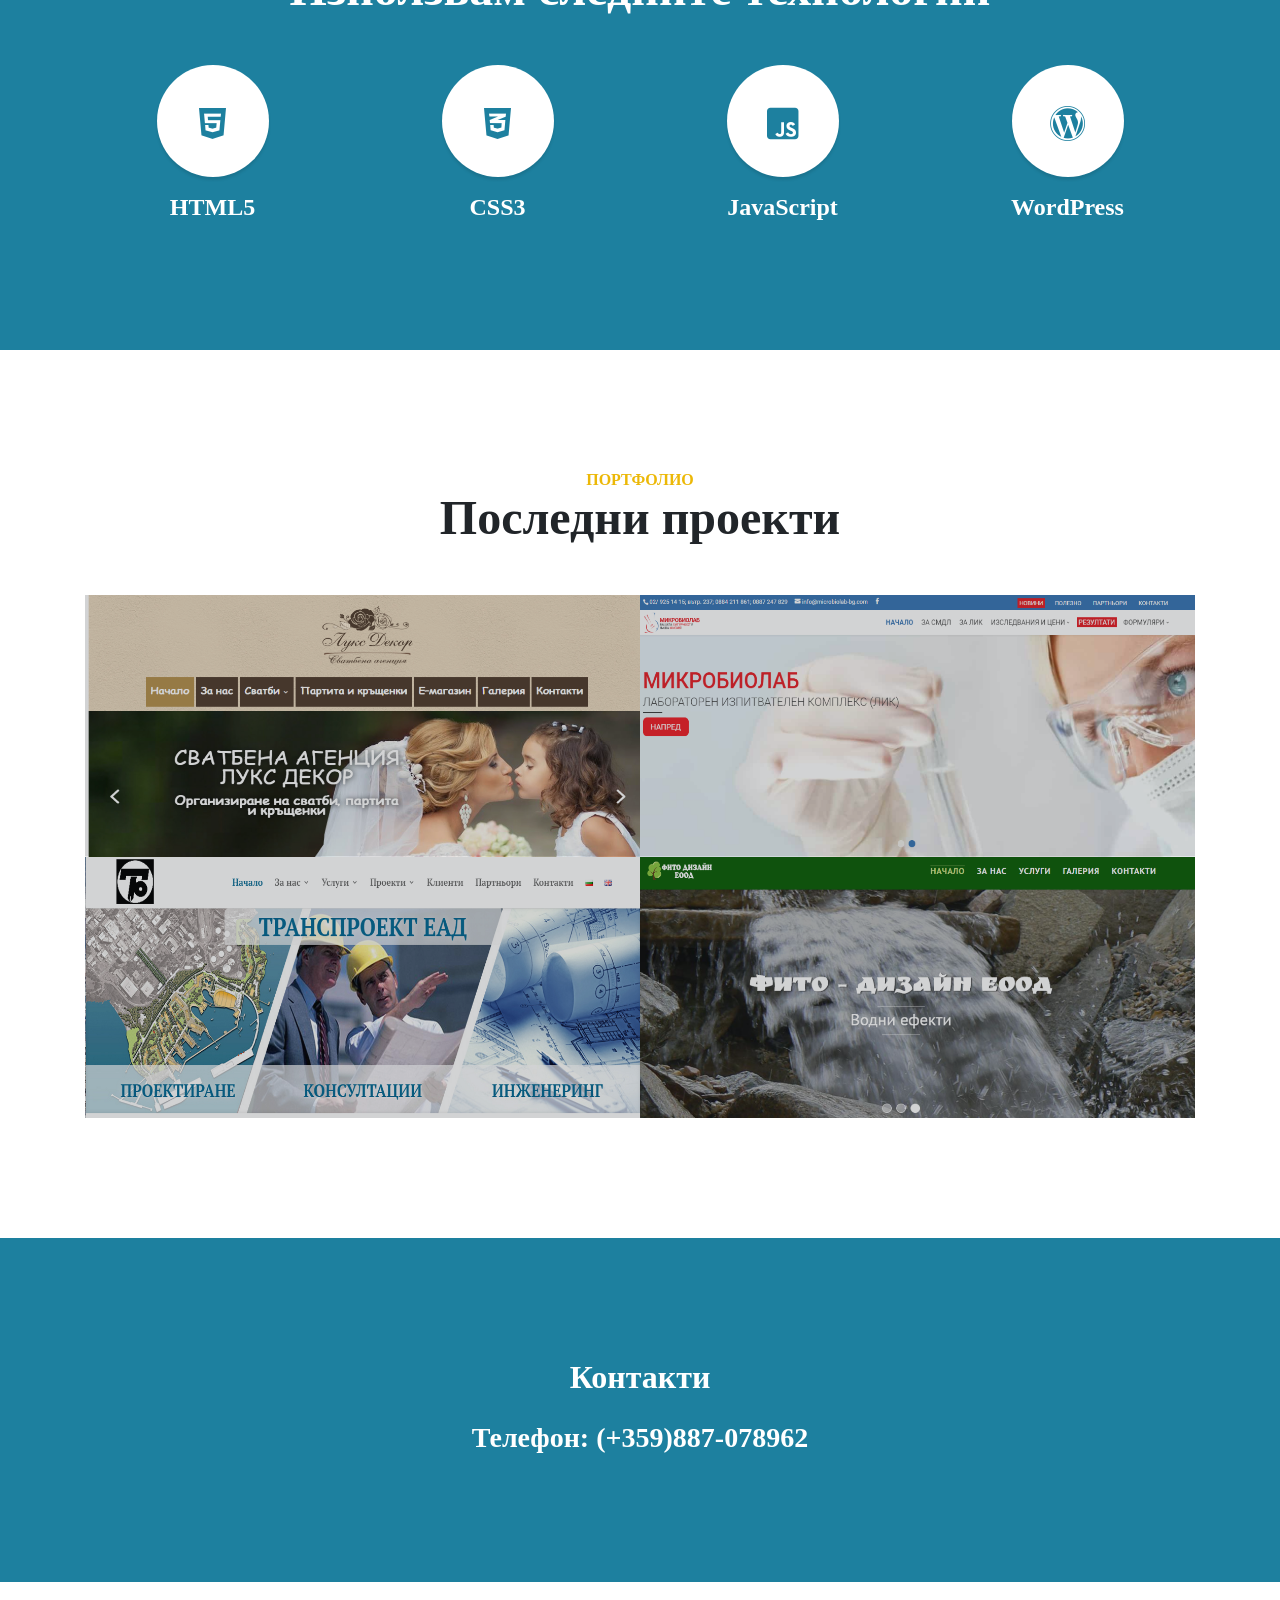
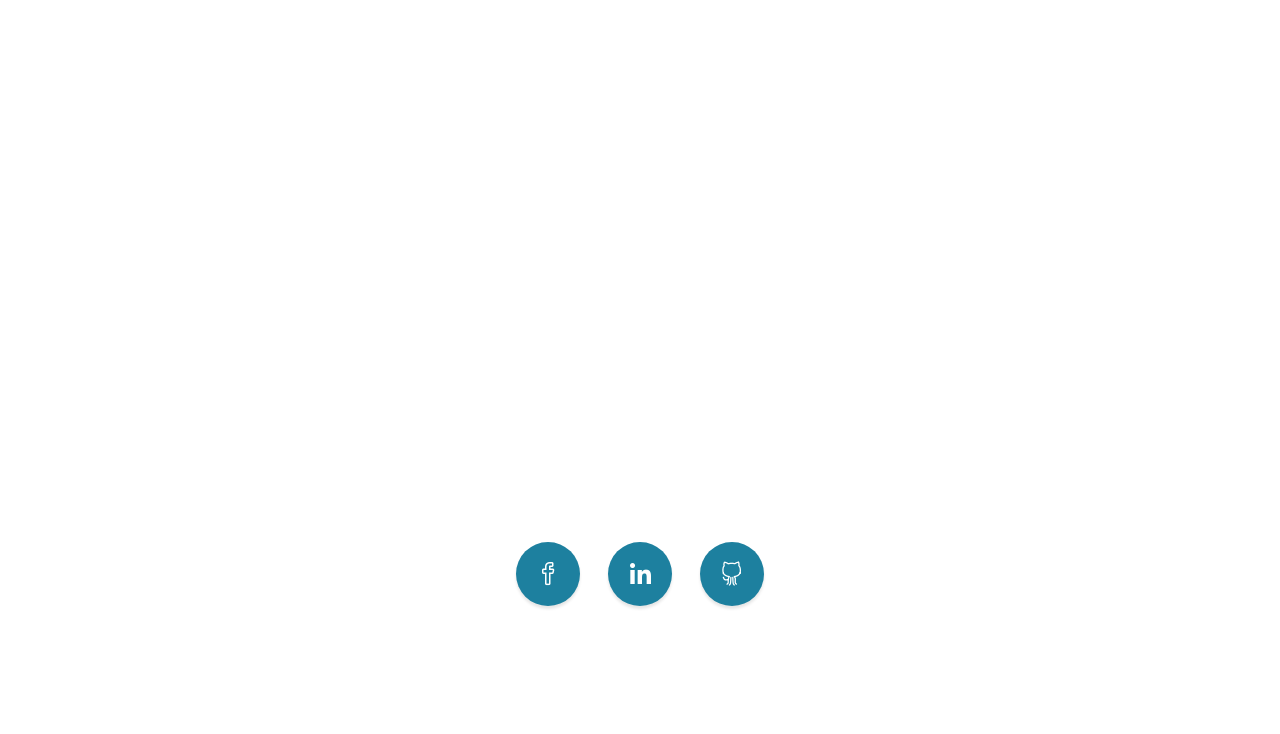
==== commit c7445f09: "Update index.html" ====
--- a/index.html
+++ b/index.html
@@ -54,7 +54,7 @@
       <div class="container text-center my-auto">
         <h1 class="mb-1">Светослав Славов</h1>
         <h3 class="mb-5">
-          <em>Искаш уеб сайт или оналайн магазин? Дошъл си на правилното място!</em>
+          <em>Искаш уеб сайт или онлайн магазин? Дошъл си на правилното място!</em>
         </h3>
         <a class="btn btn-primary btn-xl js-scroll-trigger" href="#about">Научете повече за мен</a>
       </div>
@@ -68,7 +68,7 @@
           <div class="col-lg-10 mx-auto">
             <h2>За мен</h2>
             <p class="lead mb-5">Здравейте, казвам се Светослав Славов и в момента съм учител в средно училище.
-               През свободното си време се занимавам с уеб дизайн и по точно Front-End. 
+               През свободното си време се занимавам с уеб дизайн и по точно с Front-End. 
               Обичам новите неща и по точно новите технологии и всеки път гледам да съм в крак с 
               нещата, защото вярвам, че човек който се усъвършенства е успешен. </p>
             <a class="btn btn-dark btn-xl js-scroll-trigger" href="cv.html" target="_blank">Моето CV</a>
@@ -220,7 +220,6 @@
             </a>
           </li>
         </ul>
-        <p class="text-muted small mb-0">Copyright &copy; Your Website 2018</p>
       </div>
     </footer>
 
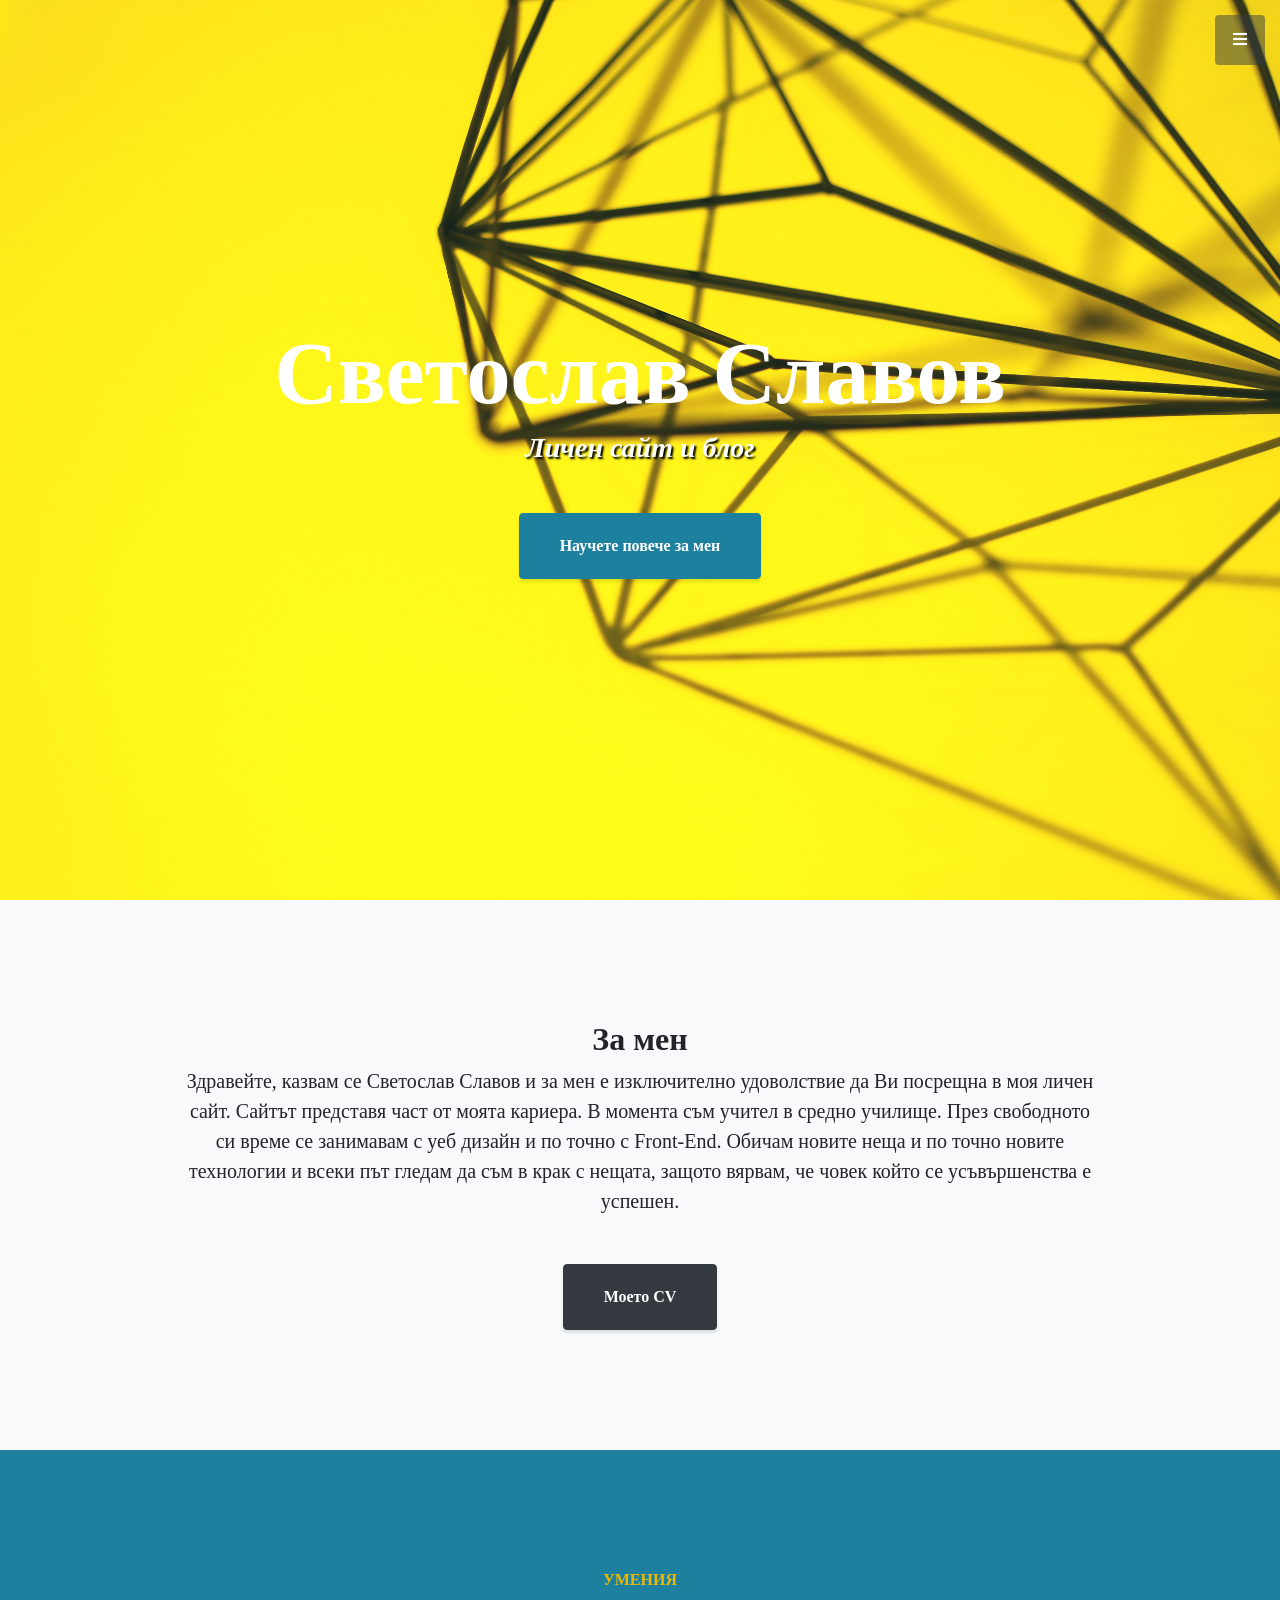
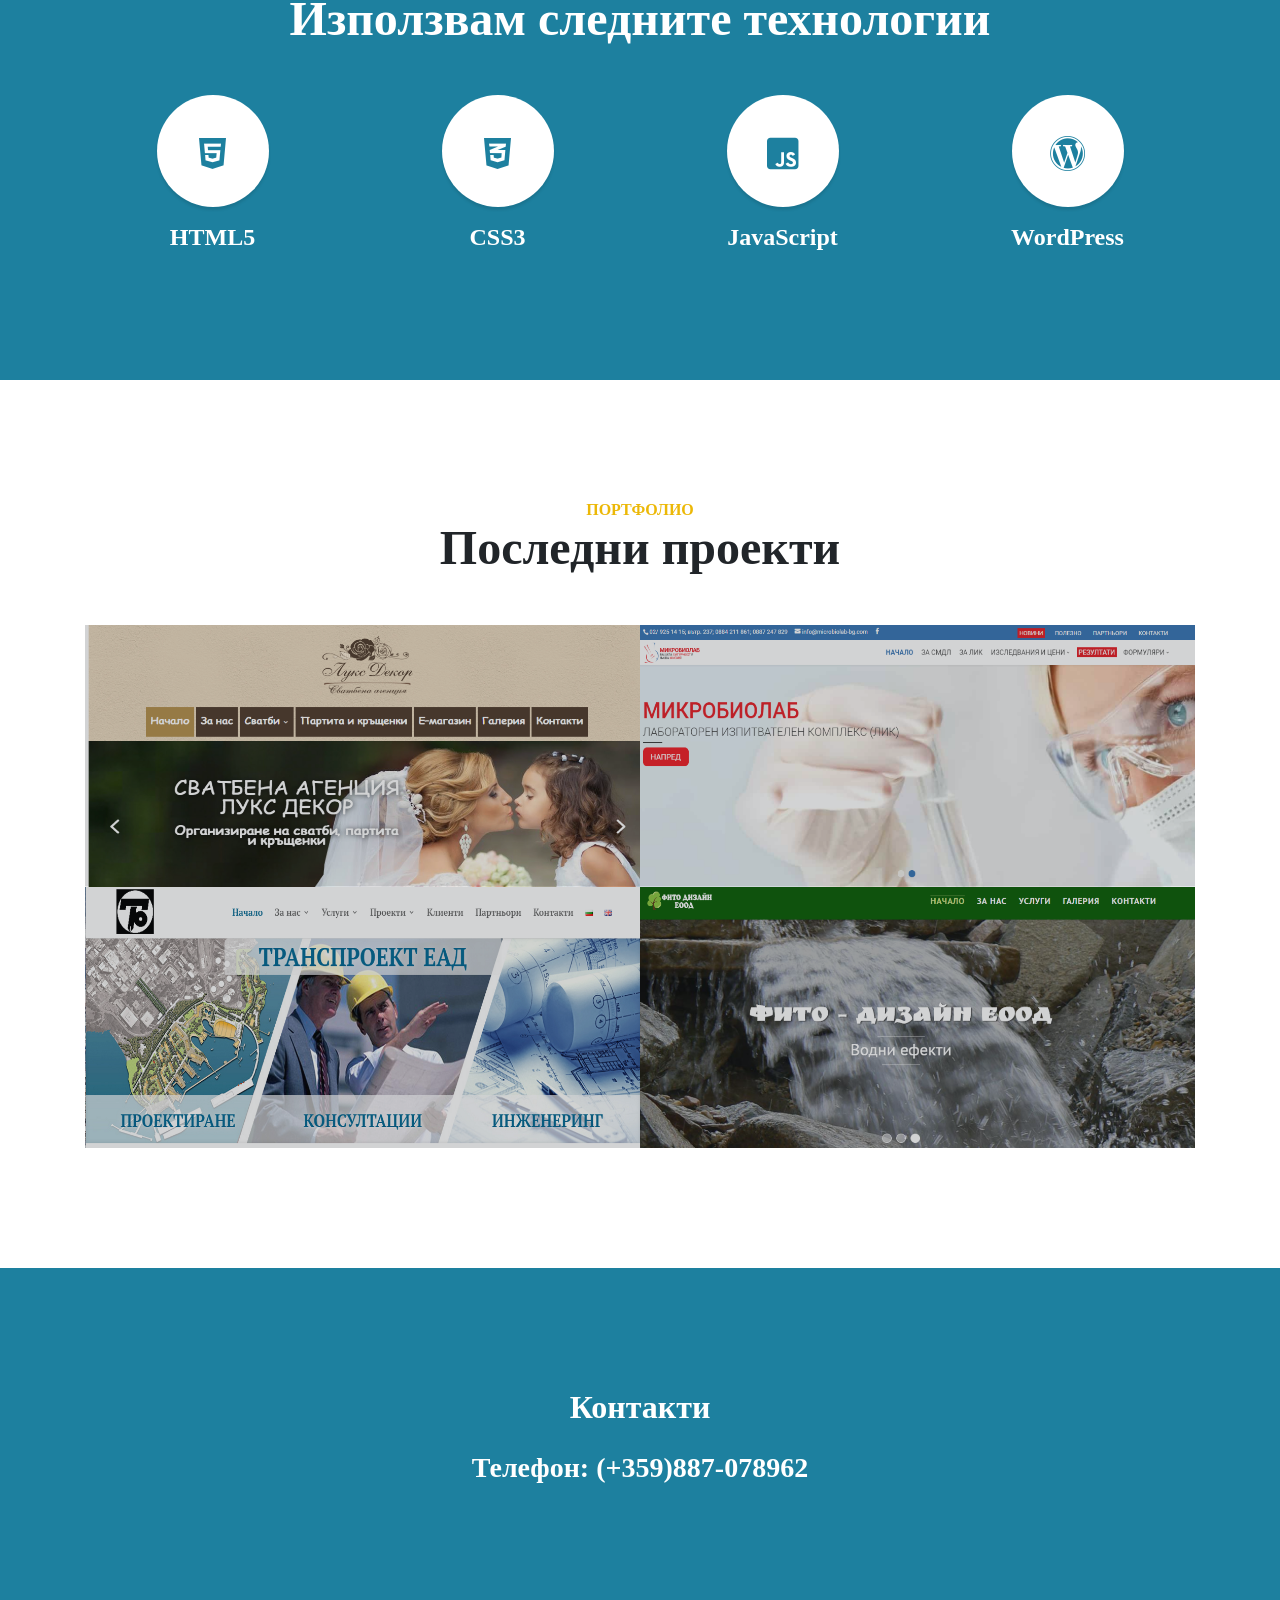
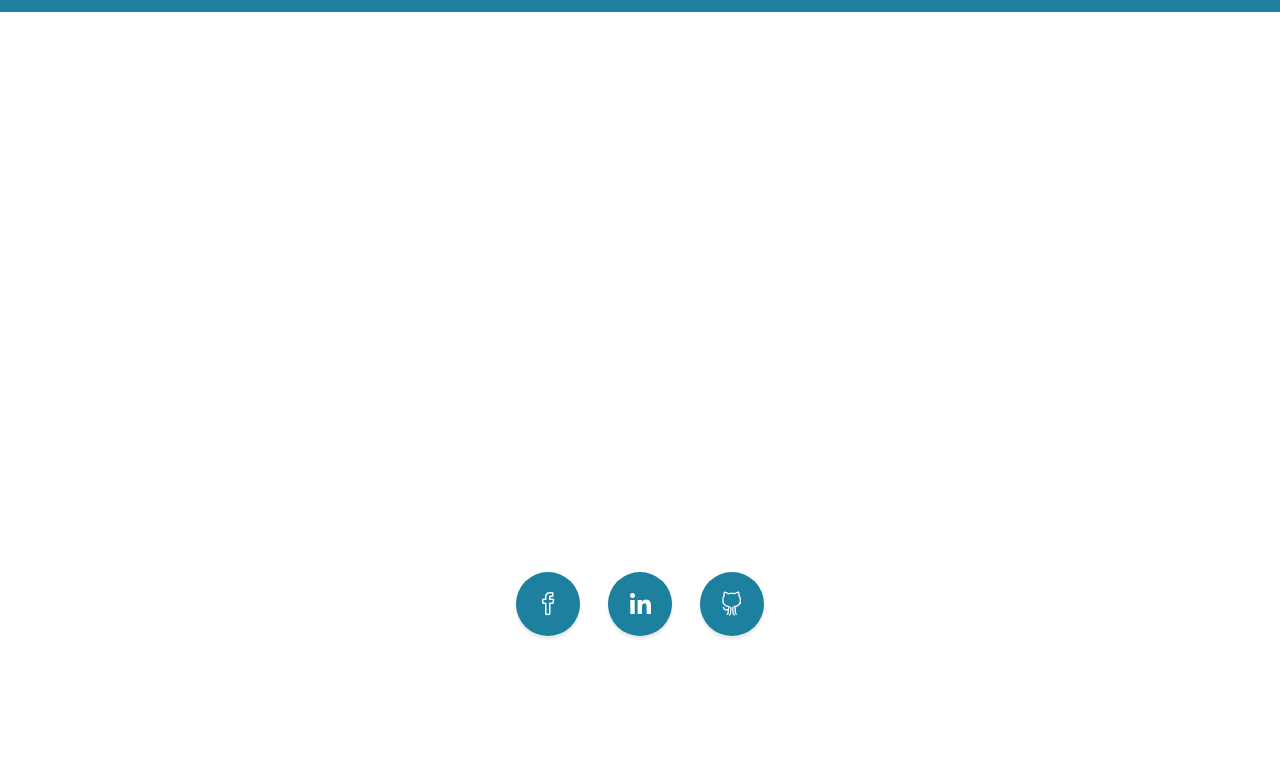
==== commit 59b74e23: "Update index.html" ====
--- a/index.html
+++ b/index.html
@@ -54,7 +54,7 @@
       <div class="container text-center my-auto">
         <h1 class="mb-1">Светослав Славов</h1>
         <h3 class="mb-5">
-          <em>Искаш уеб сайт или онлайн магазин? Дошъл си на правилното място!</em>
+          <em>Личен сайт и блог</em>
         </h3>
         <a class="btn btn-primary btn-xl js-scroll-trigger" href="#about">Научете повече за мен</a>
       </div>
@@ -67,7 +67,8 @@
         <div class="row">
           <div class="col-lg-10 mx-auto">
             <h2>За мен</h2>
-            <p class="lead mb-5">Здравейте, казвам се Светослав Славов и в момента съм учител в средно училище.
+            <p class="lead mb-5">Здравейте, казвам се Светослав Славов и за мен е изключително удоволствие да Ви 
+              посрещна в моя личен сайт. Сайтът представя част от моята кариера. В момента съм учител в средно училище.
                През свободното си време се занимавам с уеб дизайн и по точно с Front-End. 
               Обичам новите неща и по точно новите технологии и всеки път гледам да съм в крак с 
               нещата, защото вярвам, че човек който се усъвършенства е успешен. </p>
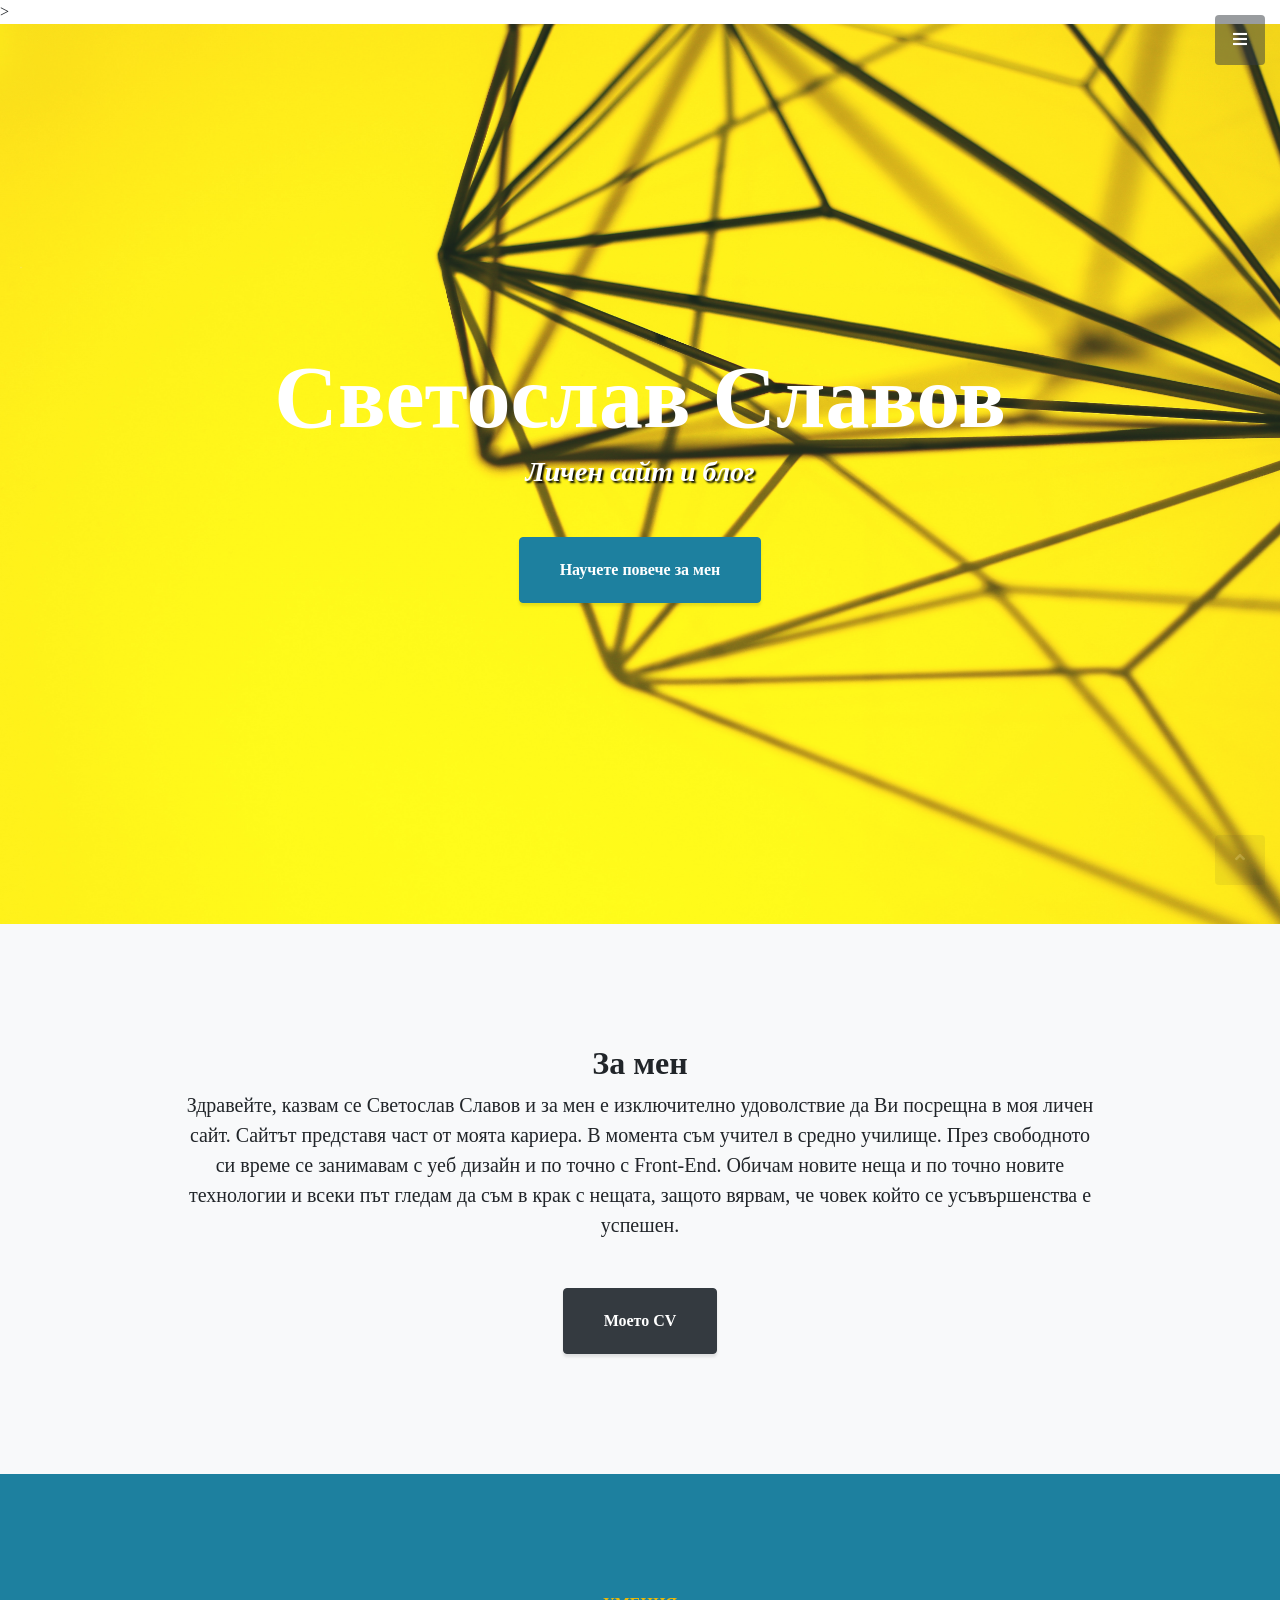
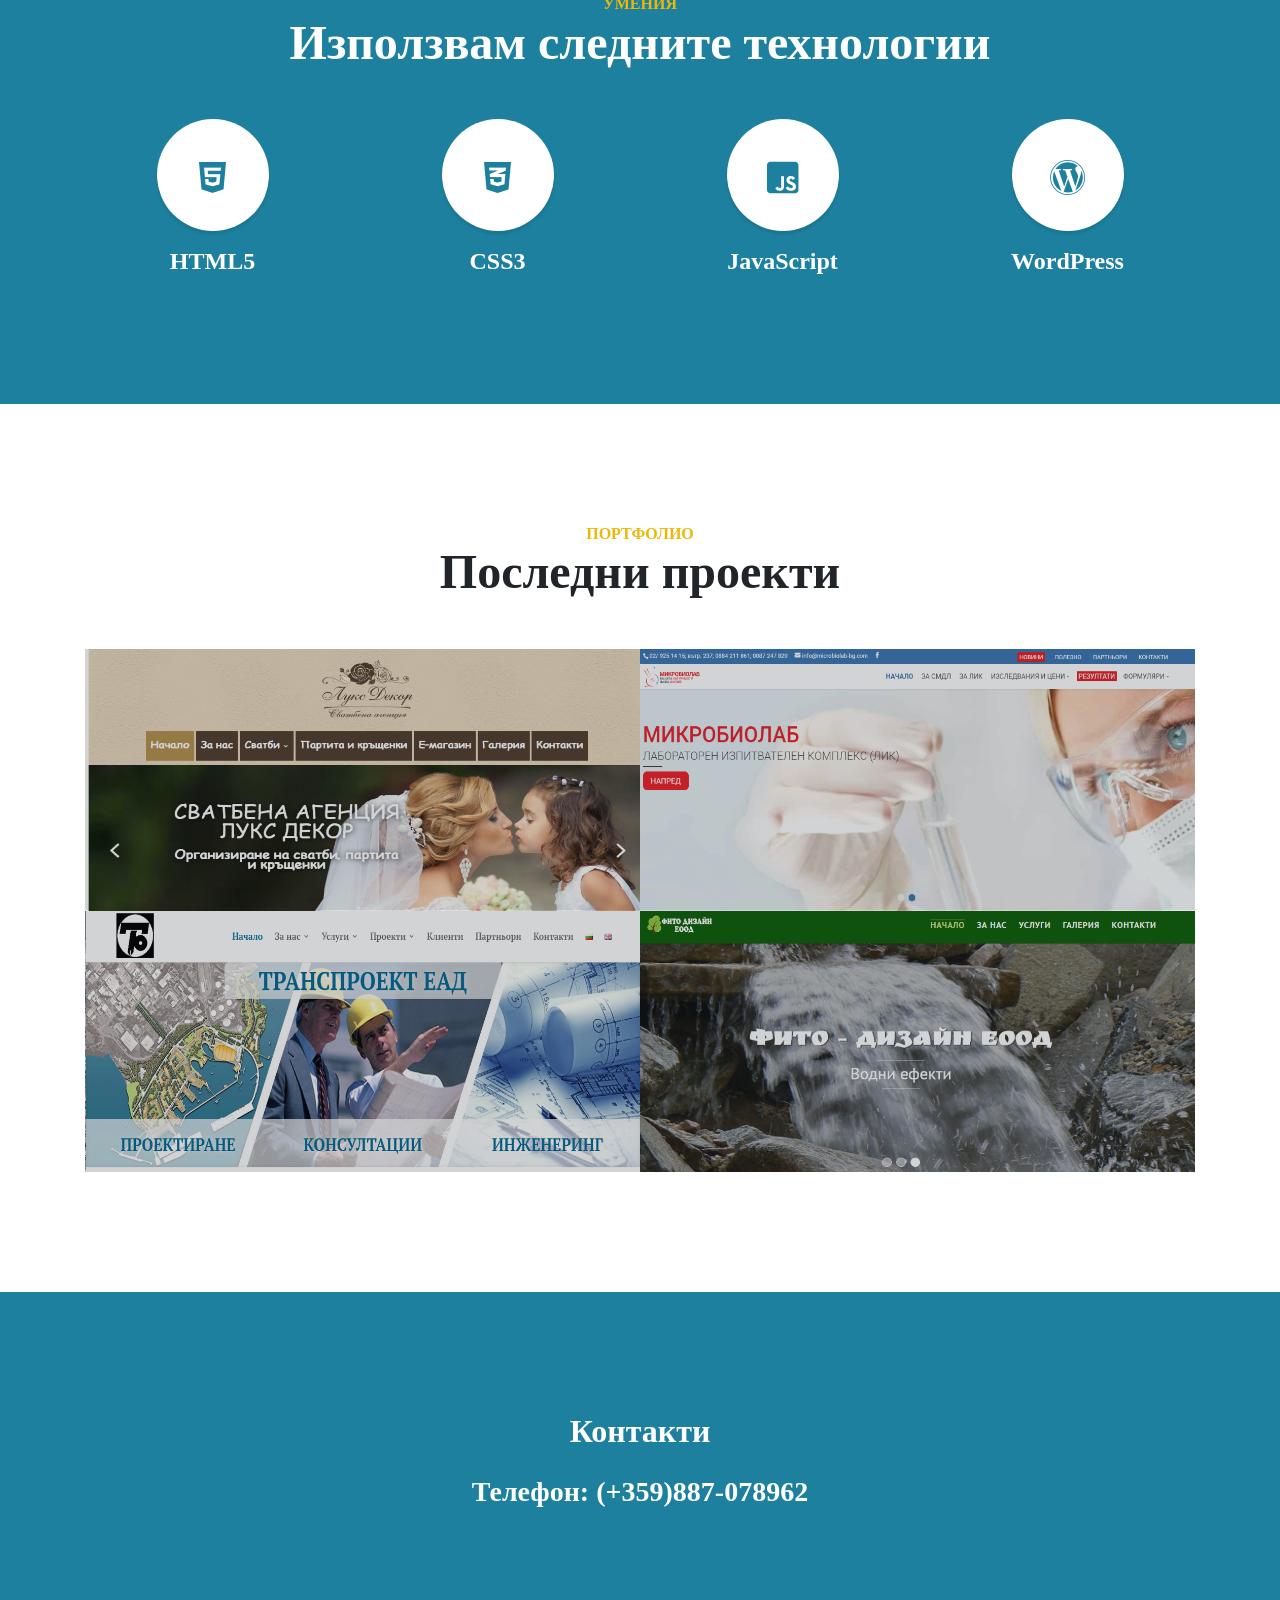
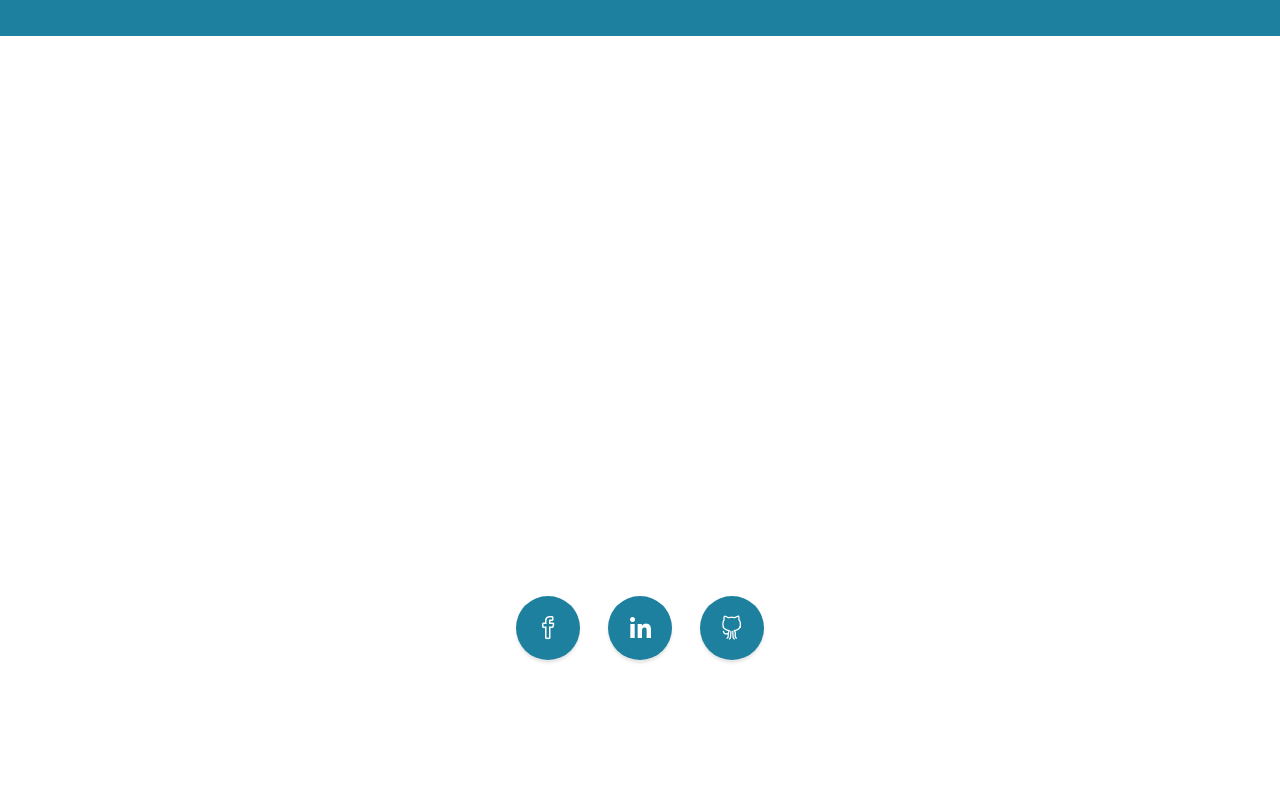
==== commit 43486fb9: "Index" ====
--- a/index.html
+++ b/index.html
@@ -20,8 +20,10 @@
 
     <!-- Custom CSS -->
     <link href="css/stylish-portfolio.css" rel="stylesheet">
-
-  </head>
+	
+	<script src = "js/mouse-effect.js"></script>>
+  	<script src = "js/sketch.js"></script>
+  	</head>
 
   <body id="page-top">
 
@@ -50,7 +52,9 @@
     </nav>
 
     <!-- Header -->
-    <header class="masthead d-flex">
+
+    <header class="masthead d-flex" id="masthead">
+      <div id="container"></div>
       <div class="container text-center my-auto">
         <h1 class="mb-1">Светослав Славов</h1>
         <h3 class="mb-5">
@@ -58,9 +62,10 @@
         </h3>
         <a class="btn btn-primary btn-xl js-scroll-trigger" href="#about">Научете повече за мен</a>
       </div>
-      <div class="overlay"></div>
+      <div class="overlay"></div> 
     </header>
-
+      
+    
     <!-- About -->
     <section class="content-section bg-light" id="about">
       <div class="container text-center">
@@ -136,7 +141,7 @@
         </div>
         <div class="row no-gutters">
           <div class="col-lg-6">
-            <a class="portfolio-item" href="#">
+            <a class="portfolio-item" href="http://luxdecor-weddings.com/">
               <span class="caption">
                 <span class="caption-content">
                   <!-- <h2>Stationary</h2>
@@ -147,18 +152,18 @@
             </a>
           </div>
           <div class="col-lg-6">
-            <a class="portfolio-item" href="#">
+            <a class="portfolio-item" href="https://microbiolab-bg.com/">
               <span class="caption">
                 <span class="caption-content">
                   <!-- <h2>Ice Cream</h2>
                   <p class="mb-0">A dark blue background with a colored pencil, a clip, and a tiny ice cream cone!</p> -->
                 </span>
               </span>
-              <img class="img-fluid" src="img/mikrobiolab.png" alt="">
-            </a>
-          </div>
-          <div class="col-lg-6">
-            <a class="portfolio-item" href="#">
+              <img  class="img-fluid" src="img/mikrobiolab.png" alt="">
+            </a>
+          </div>
+          <div class="col-lg-6">
+            <a class="portfolio-item" href="https://transproect.com/bg/">
               <span class="caption">
                 <span class="caption-content">
                   <!-- <h2>Strawberries</h2>
@@ -169,7 +174,7 @@
             </a>
           </div>
           <div class="col-lg-6">
-            <a class="portfolio-item" href="#">
+            <a class="portfolio-item" href="http://fitodesign.eu/">
               <span class="caption">
                 <span class="caption-content">
                   <!-- <h2>Workspace</h2>
@@ -238,6 +243,7 @@
 
     <!-- Custom scripts for this template -->
     <script src="js/stylish-portfolio.min.js"></script>
+    
 
   </body>
 
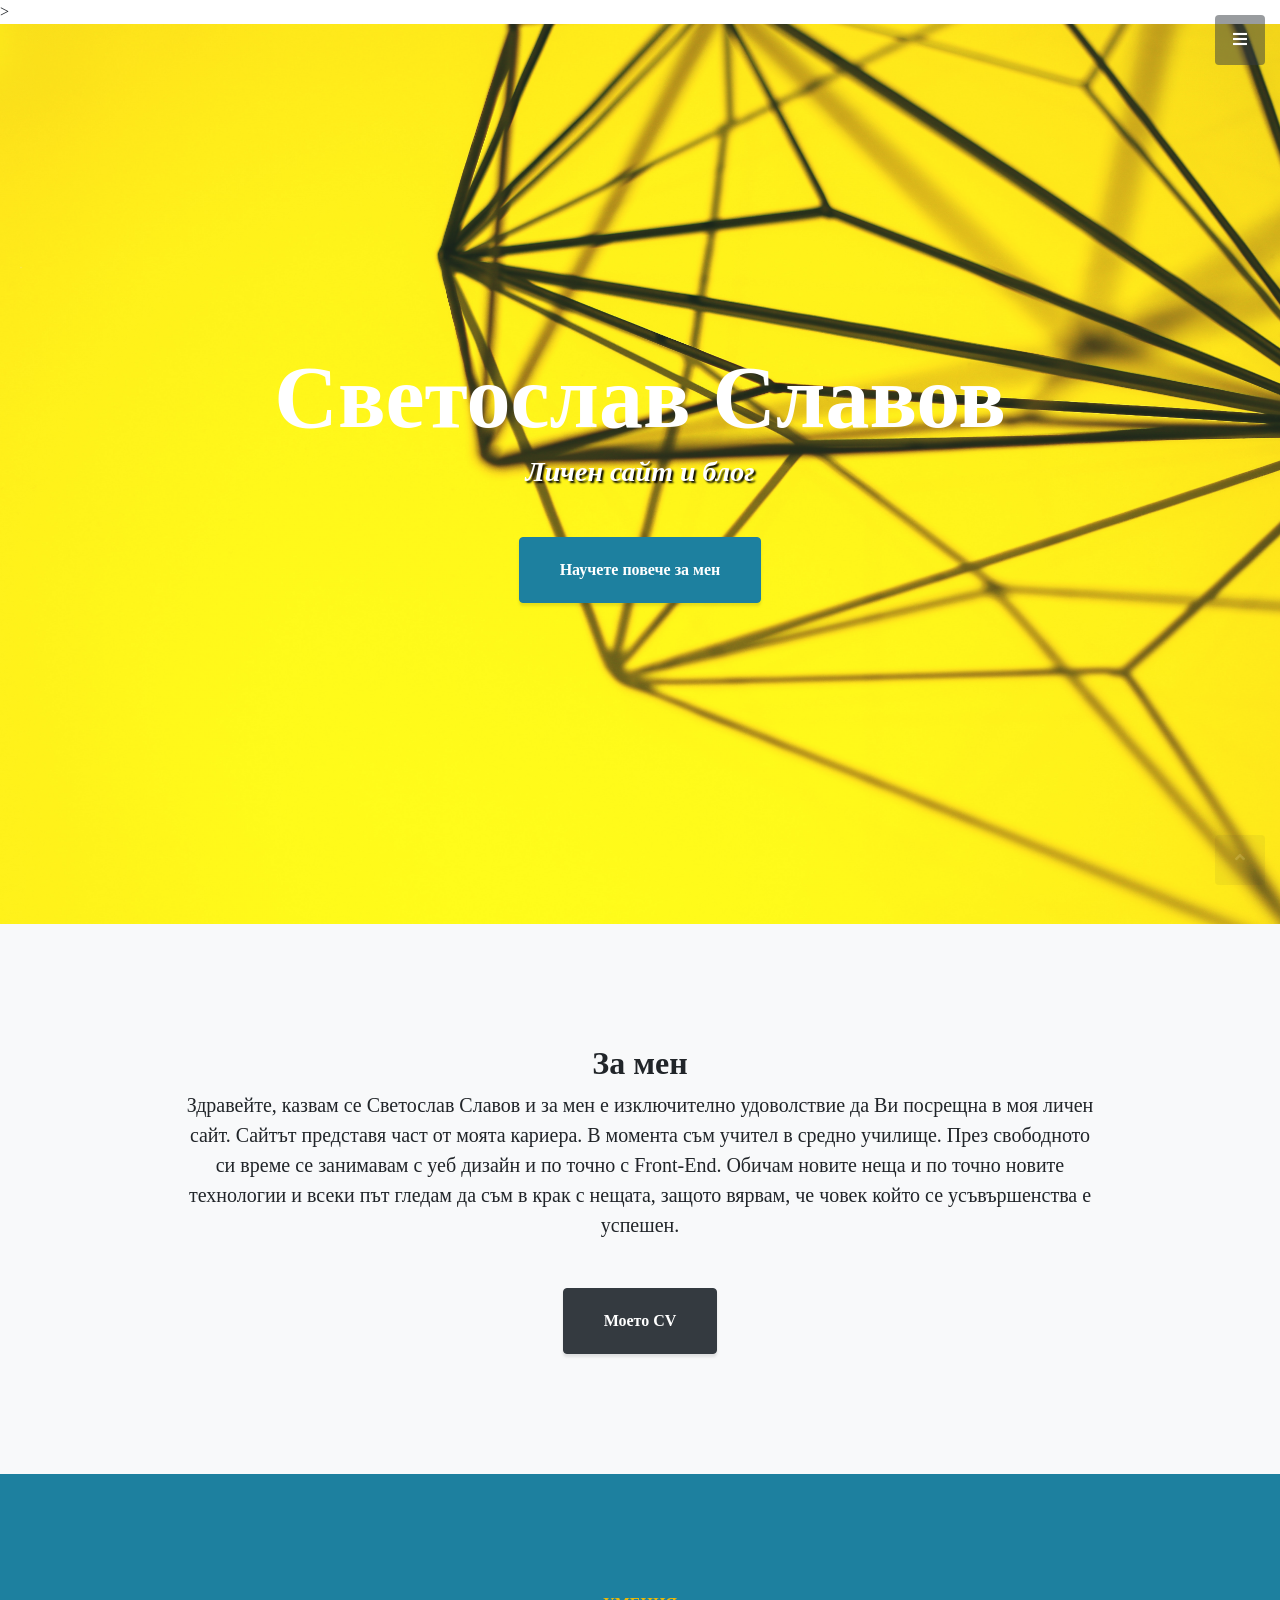
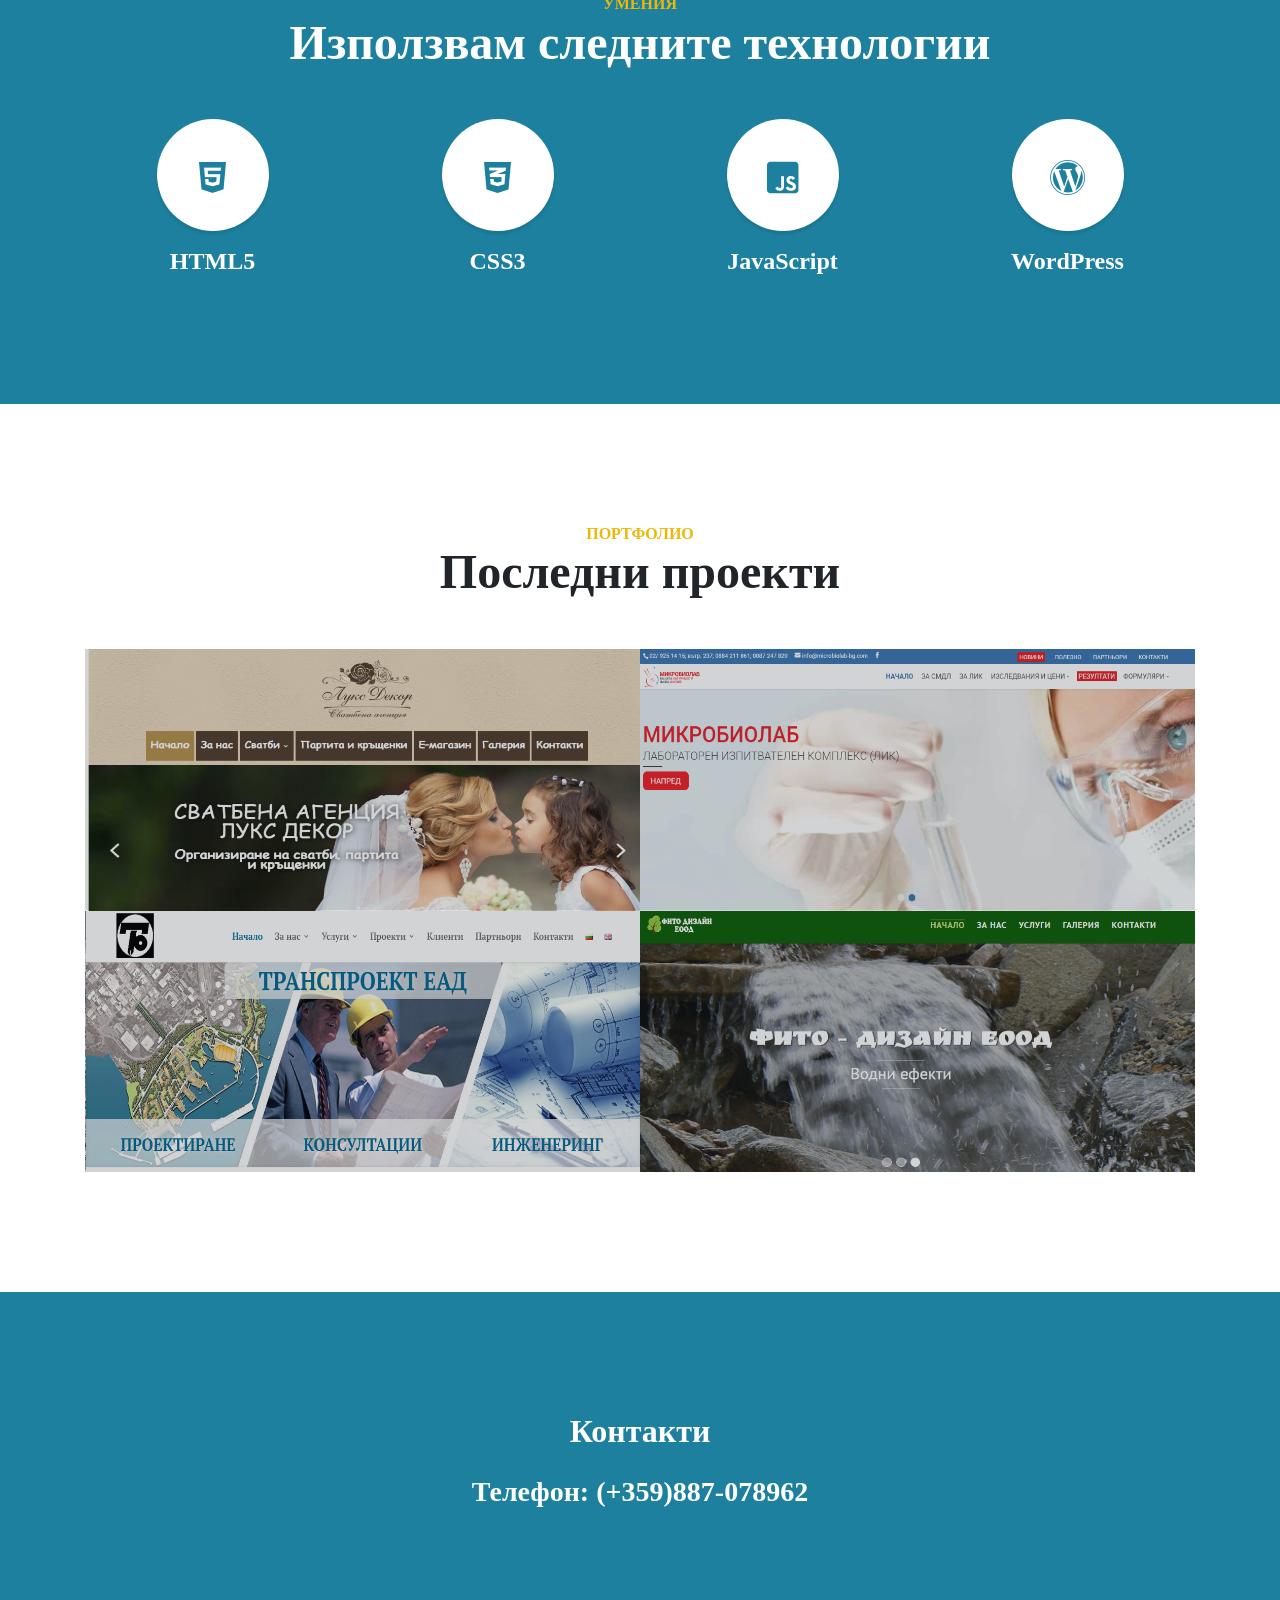
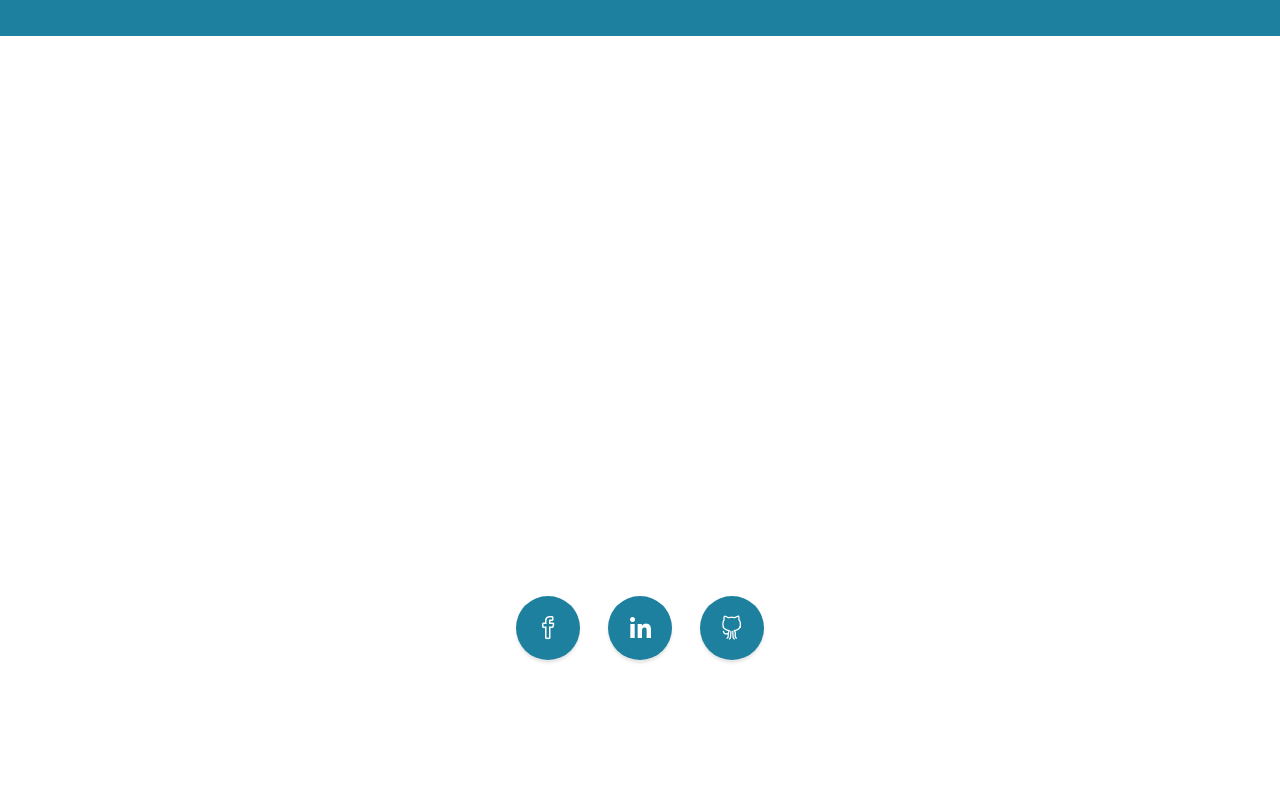
==== commit 9a18ea75: "Update index.html" ====
--- a/index.html
+++ b/index.html
@@ -141,7 +141,7 @@
         </div>
         <div class="row no-gutters">
           <div class="col-lg-6">
-            <a class="portfolio-item" href="http://luxdecor-weddings.com/">
+            <a class="portfolio-item" href="http://luxdecor-weddings.com/" target="_blank">
               <span class="caption">
                 <span class="caption-content">
                   <!-- <h2>Stationary</h2>
@@ -152,7 +152,7 @@
             </a>
           </div>
           <div class="col-lg-6">
-            <a class="portfolio-item" href="https://microbiolab-bg.com/">
+            <a class="portfolio-item" href="https://microbiolab-bg.com/" target="_blank">
               <span class="caption">
                 <span class="caption-content">
                   <!-- <h2>Ice Cream</h2>
@@ -163,7 +163,7 @@
             </a>
           </div>
           <div class="col-lg-6">
-            <a class="portfolio-item" href="https://transproect.com/bg/">
+            <a class="portfolio-item" href="https://transproect.com/bg/" target="_blank">
               <span class="caption">
                 <span class="caption-content">
                   <!-- <h2>Strawberries</h2>
@@ -174,7 +174,7 @@
             </a>
           </div>
           <div class="col-lg-6">
-            <a class="portfolio-item" href="http://fitodesign.eu/">
+            <a class="portfolio-item" href="http://fitodesign.eu/" target="_blank">
               <span class="caption">
                 <span class="caption-content">
                   <!-- <h2>Workspace</h2>
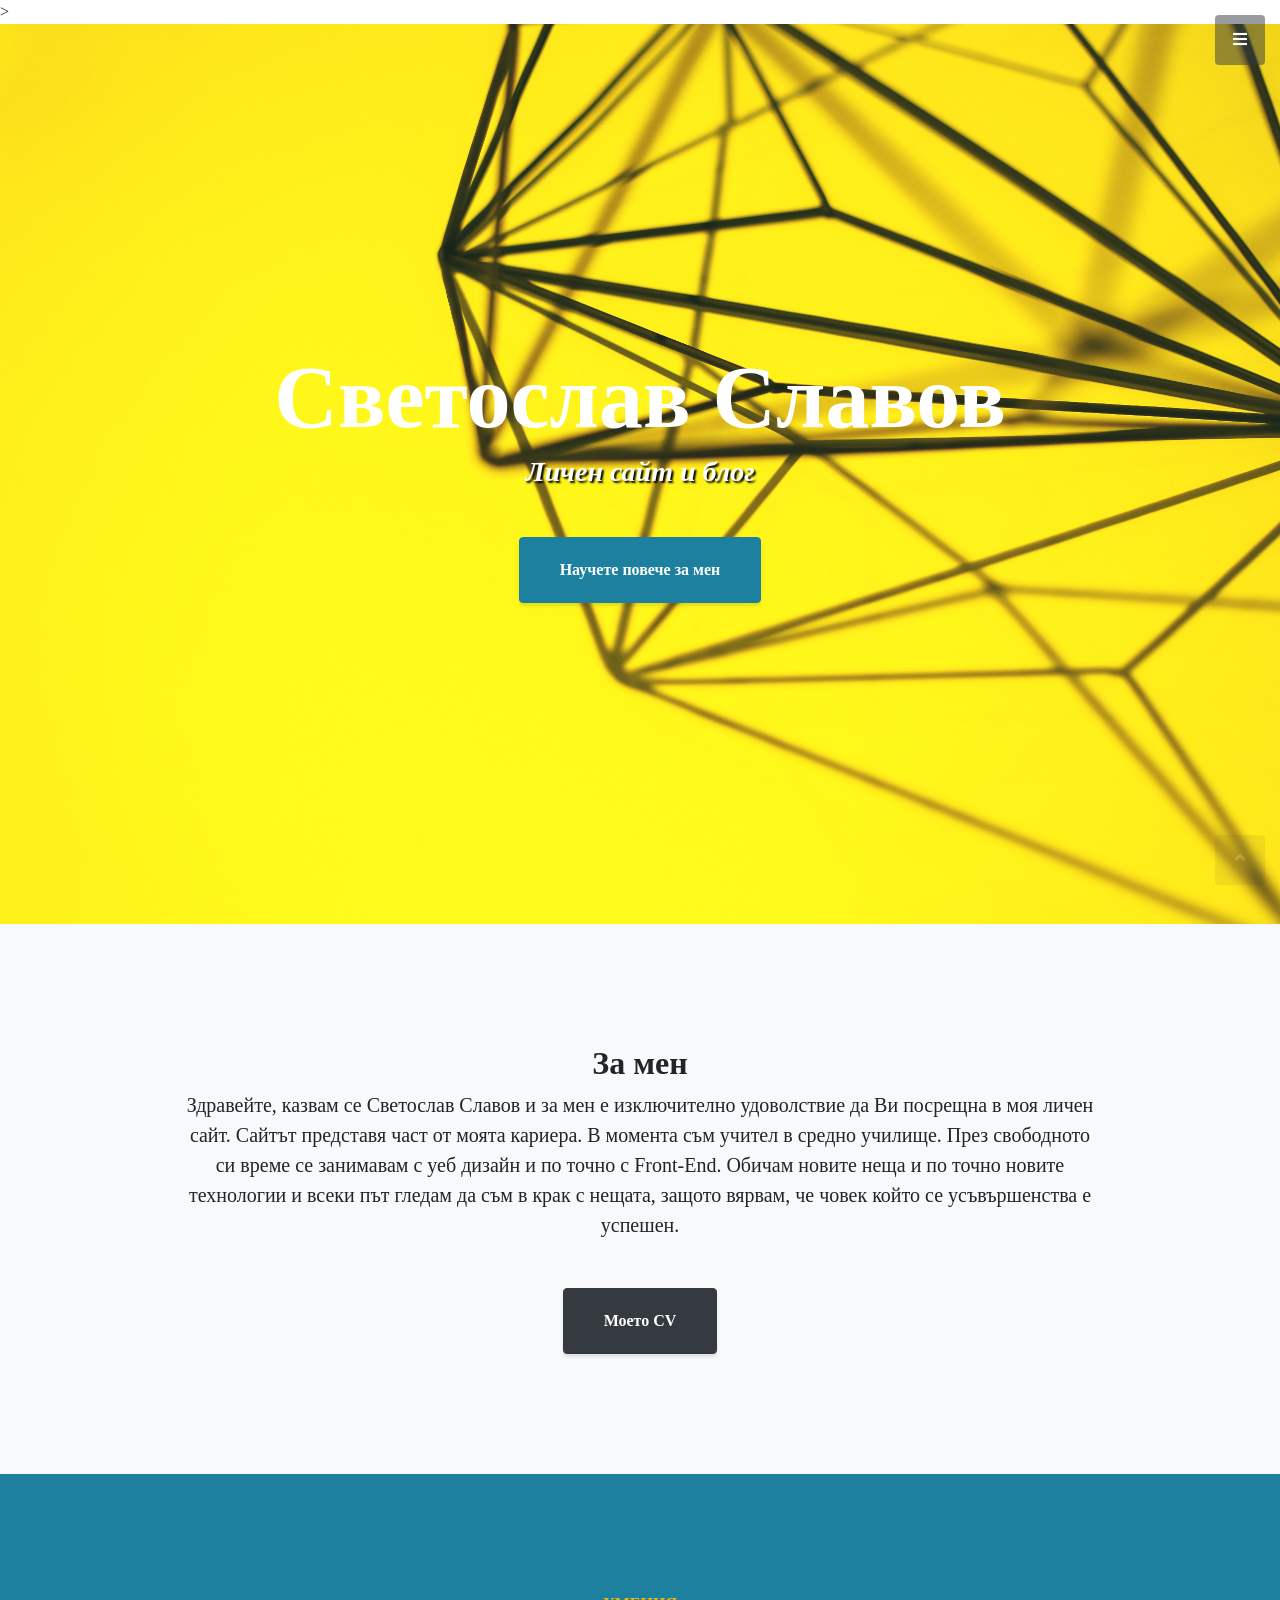
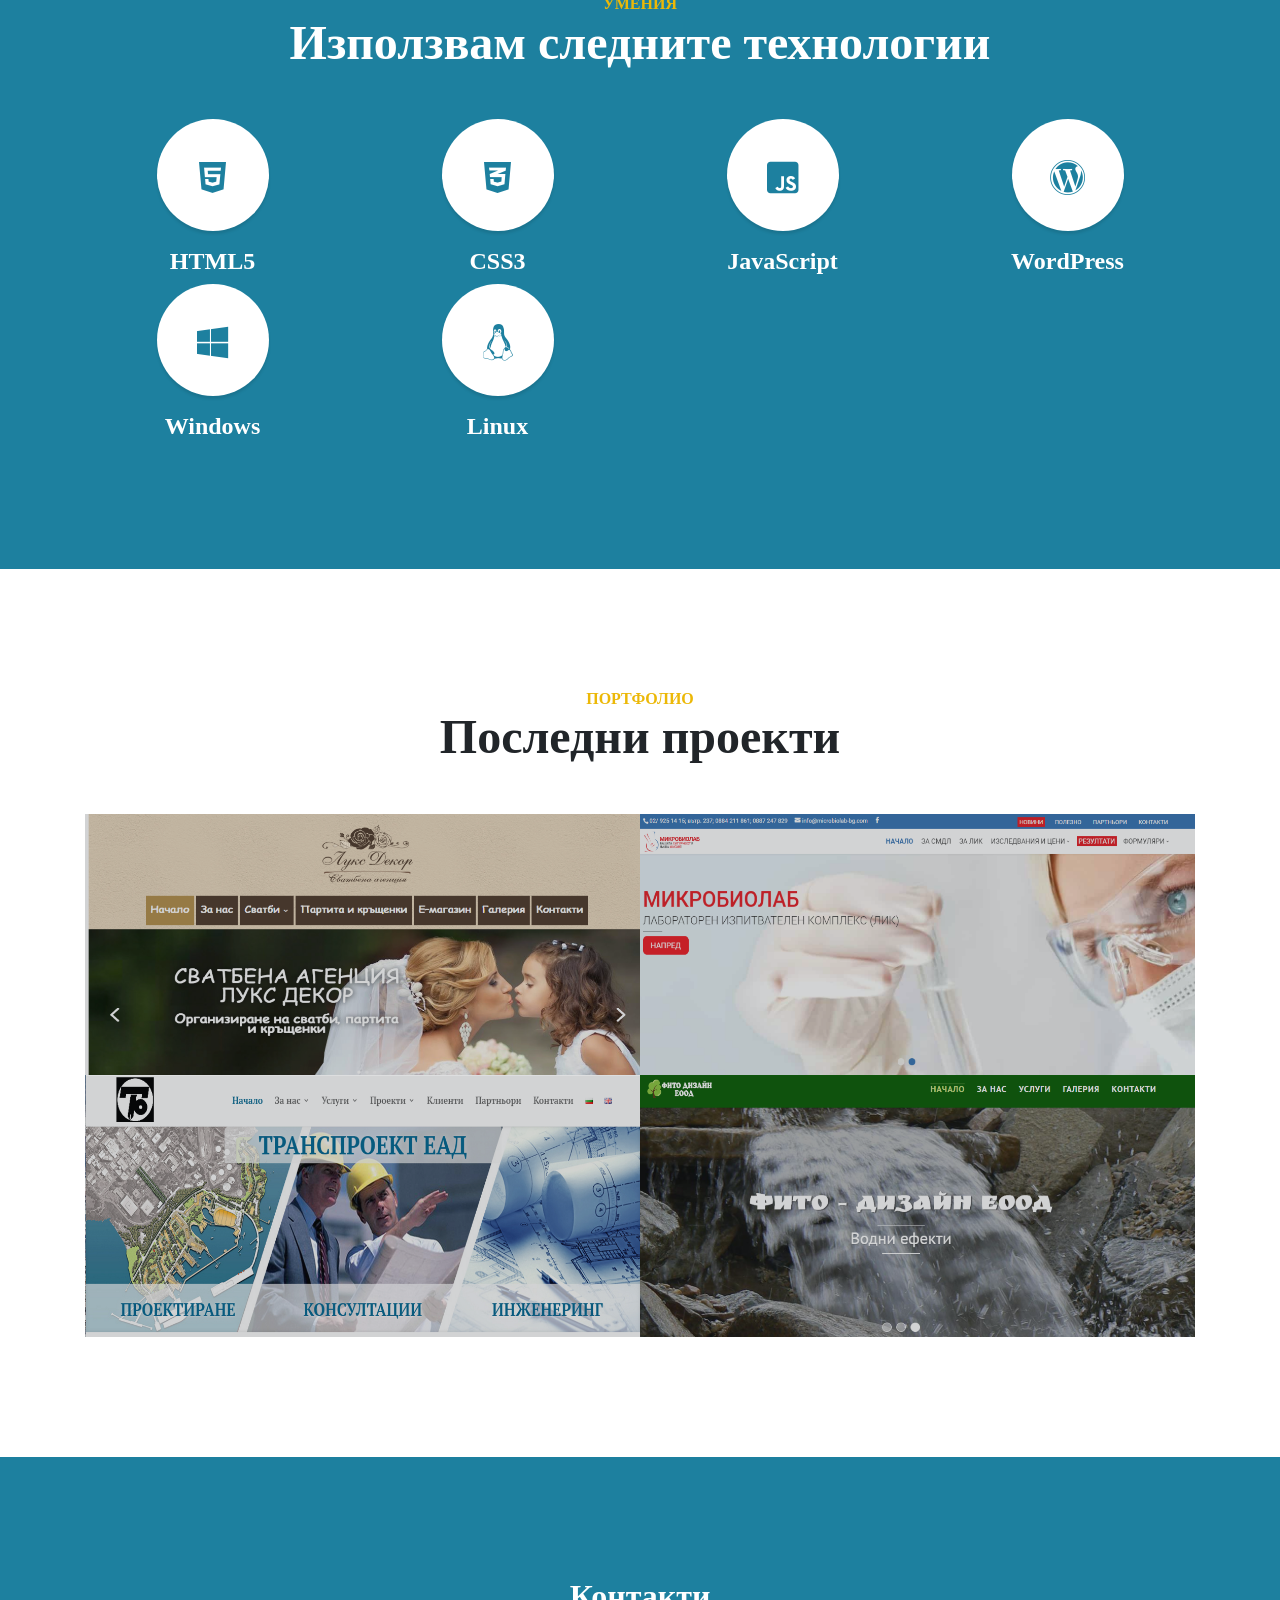
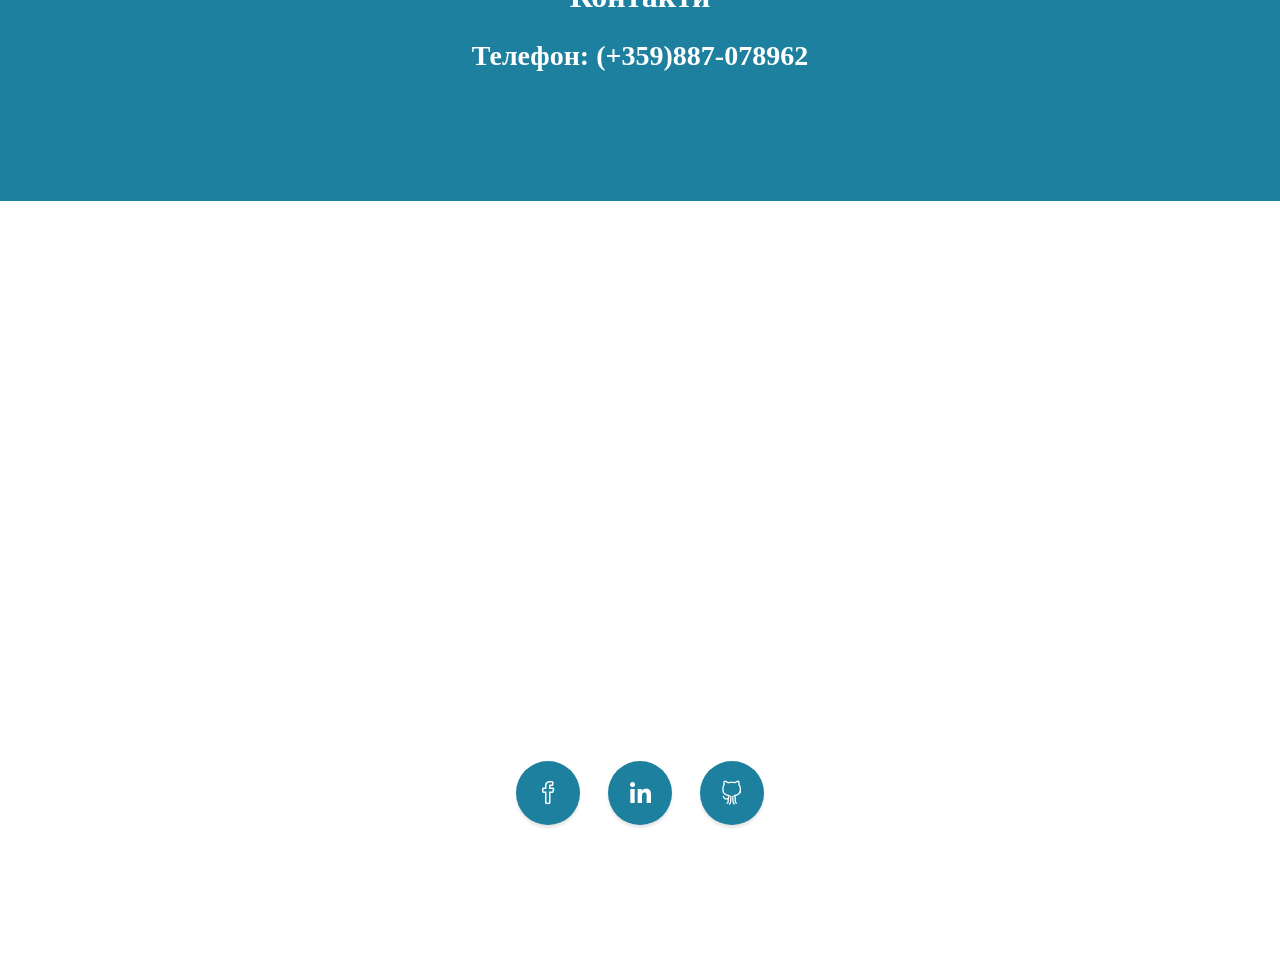
==== commit ee7e3c2d: "Add files via upload" ====
--- a/index.html
+++ b/index.html
@@ -127,6 +127,24 @@
             </h4>
             <p class="text-faded mb-0"></p>
           </div>
+          <div class="col-lg-3 col-md-6">
+            <span class="service-icon rounded-circle mx-auto mb-3">
+                <i class="fab fa-windows"></i>
+            </span>
+            <h4>
+              <strong>Windows</strong>
+            </h4>
+            <p class="text-faded mb-0"></p>
+          </div>
+          <div class="col-lg-3 col-md-6">
+            <span class="service-icon rounded-circle mx-auto mb-3">
+                <i class="fab fa-linux"></i>
+            </span>
+            <h4>
+              <strong>Linux</strong>
+            </h4>
+            <p class="text-faded mb-0"></p>
+          </div>
         </div>
       </div>
     </section>
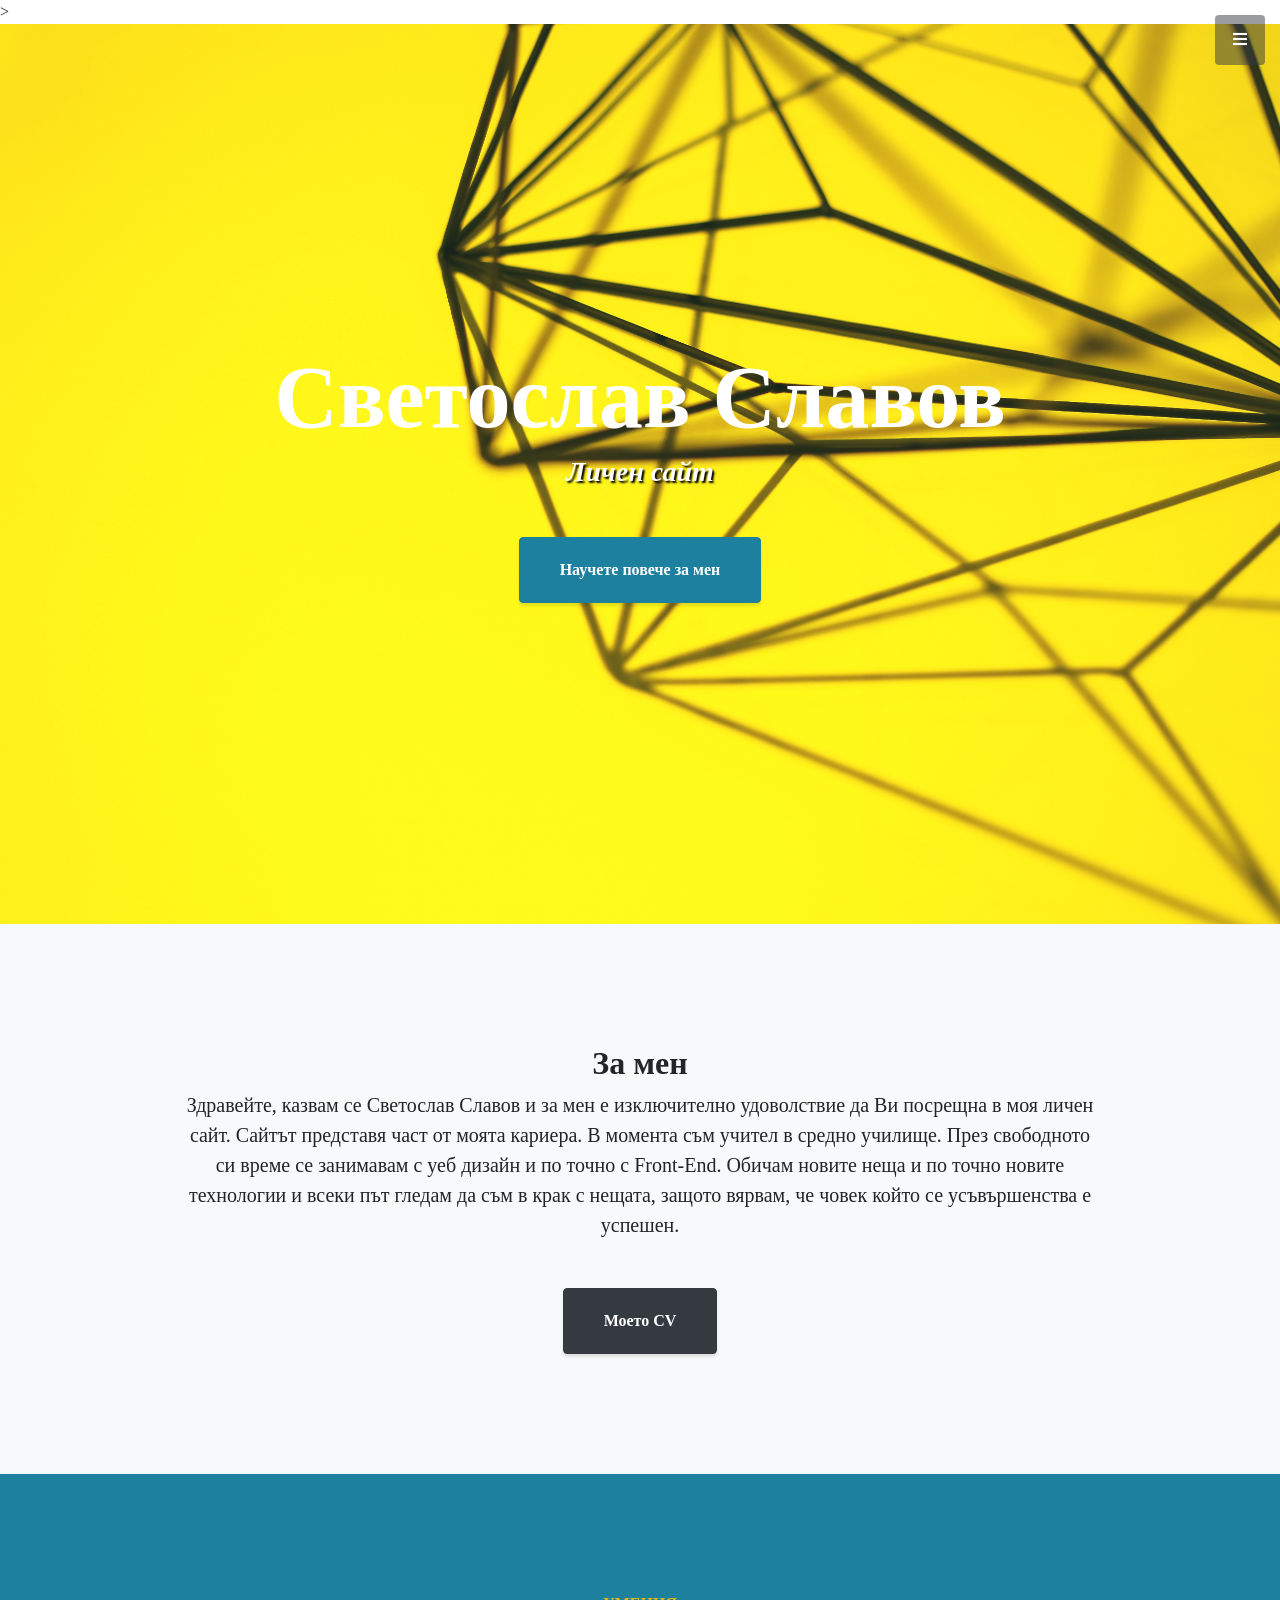
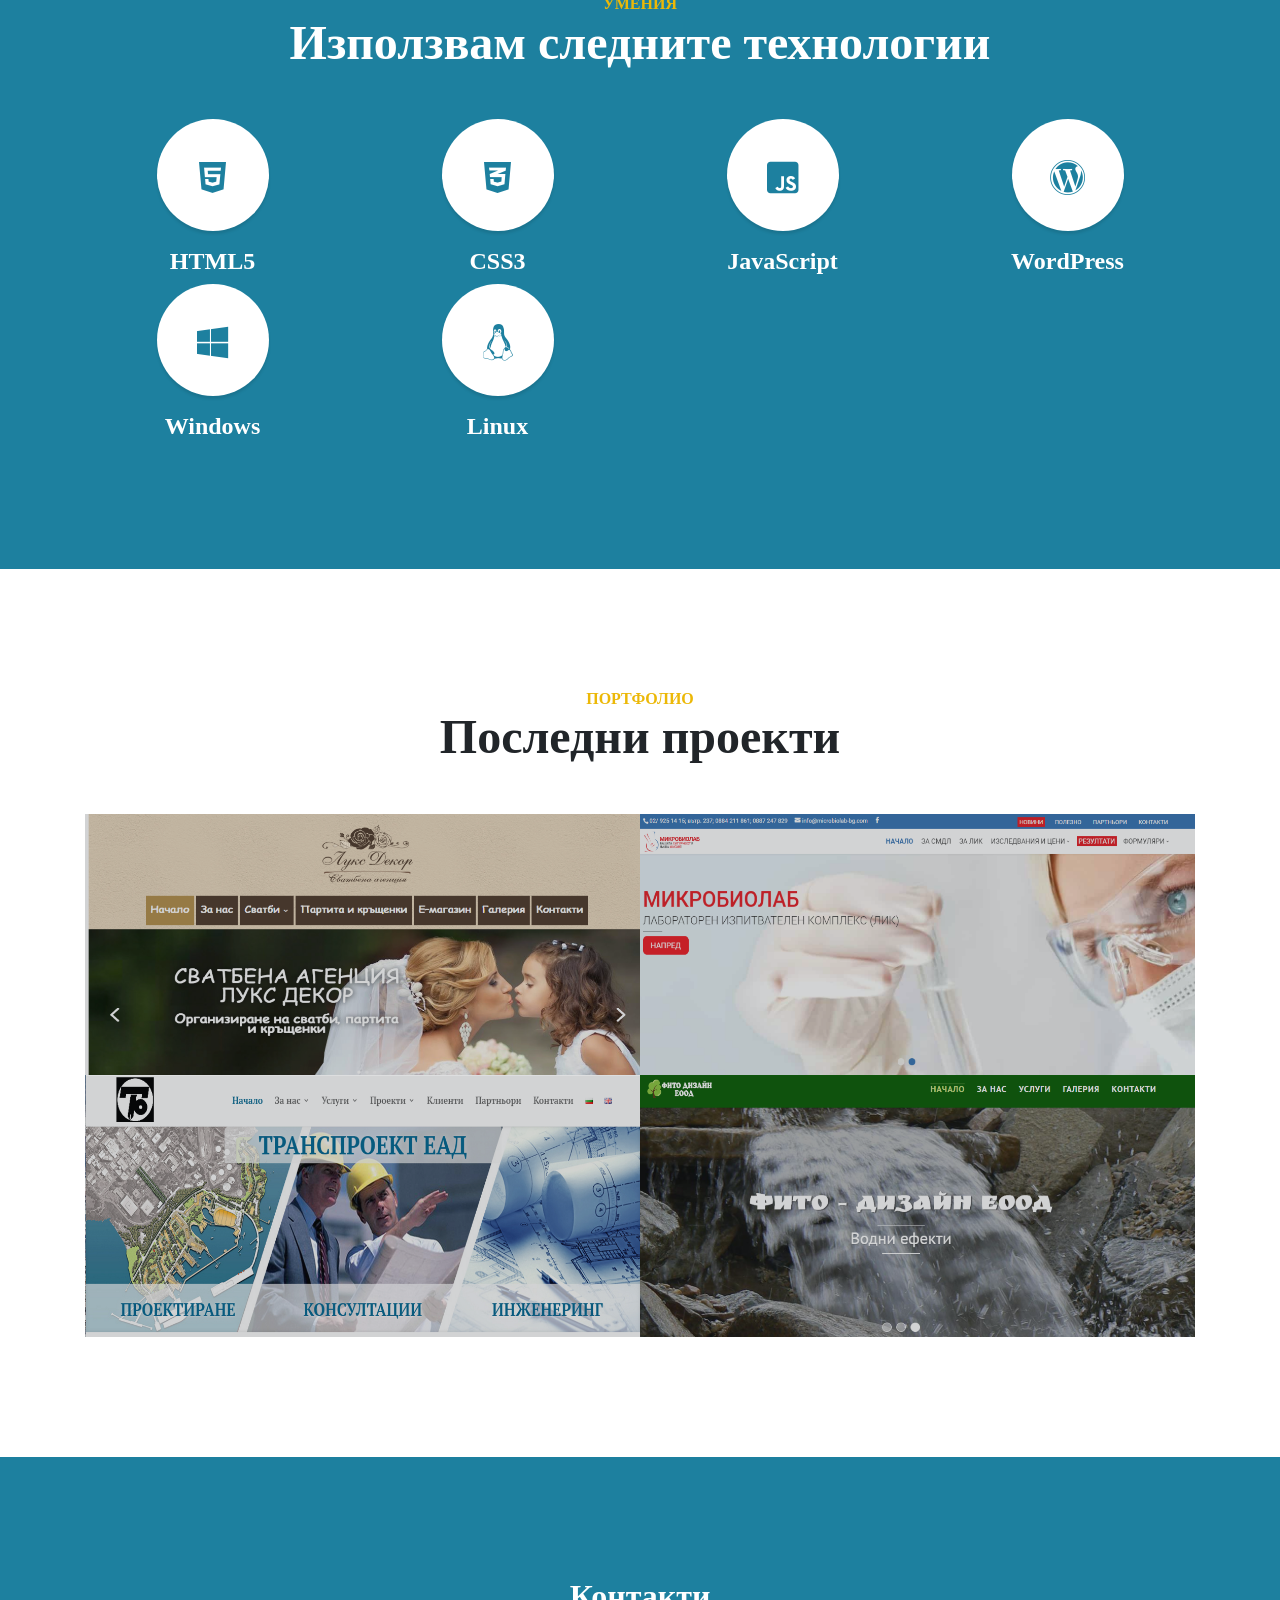
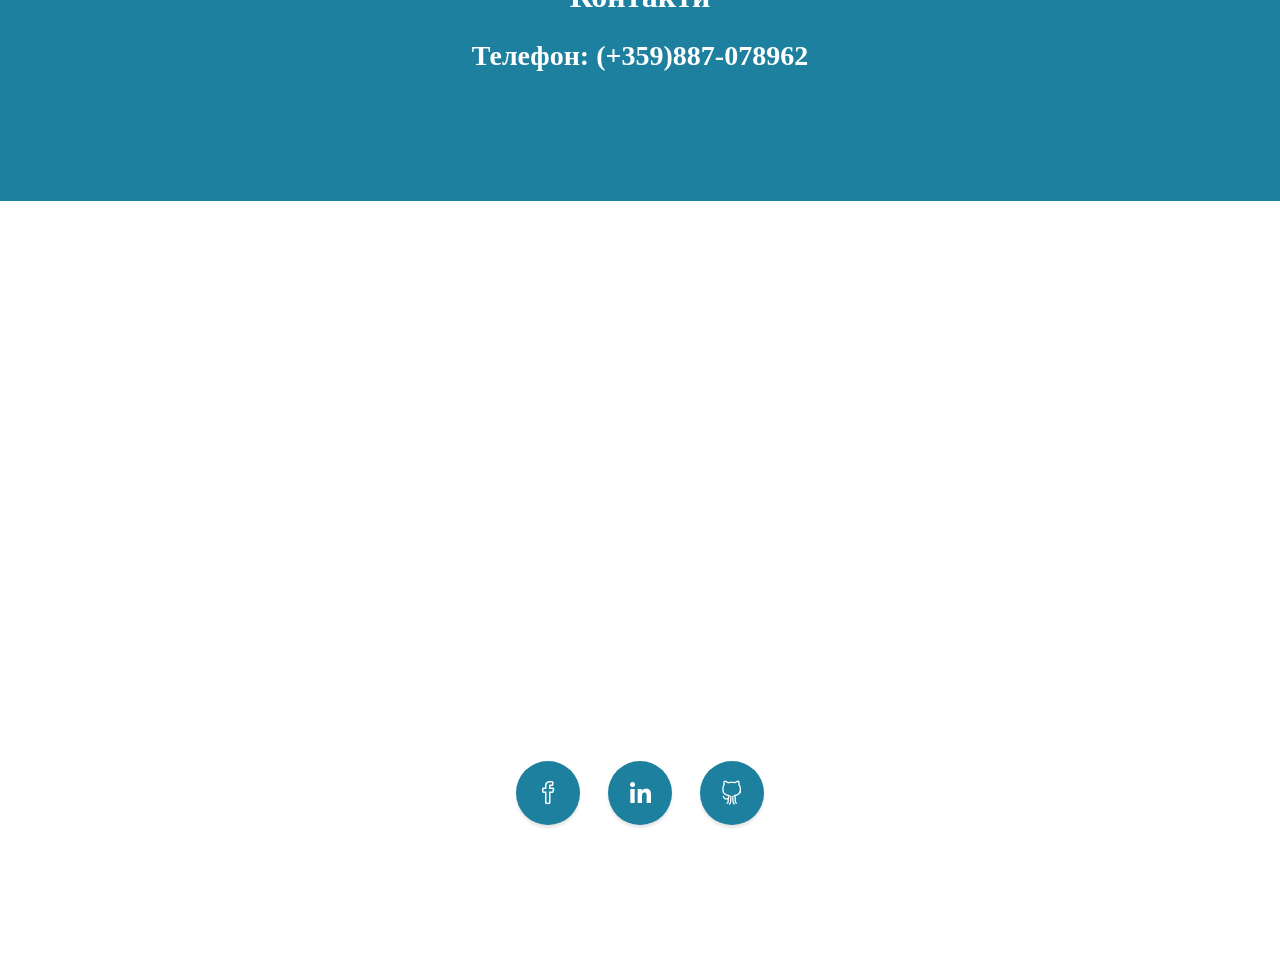
==== commit 5f73e0d6: "Add files via upload" ====
--- a/index.html
+++ b/index.html
@@ -58,7 +58,7 @@
       <div class="container text-center my-auto">
         <h1 class="mb-1">Светослав Славов</h1>
         <h3 class="mb-5">
-          <em>Личен сайт и блог</em>
+          <em>Личен сайт</em>
         </h3>
         <a class="btn btn-primary btn-xl js-scroll-trigger" href="#about">Научете повече за мен</a>
       </div>
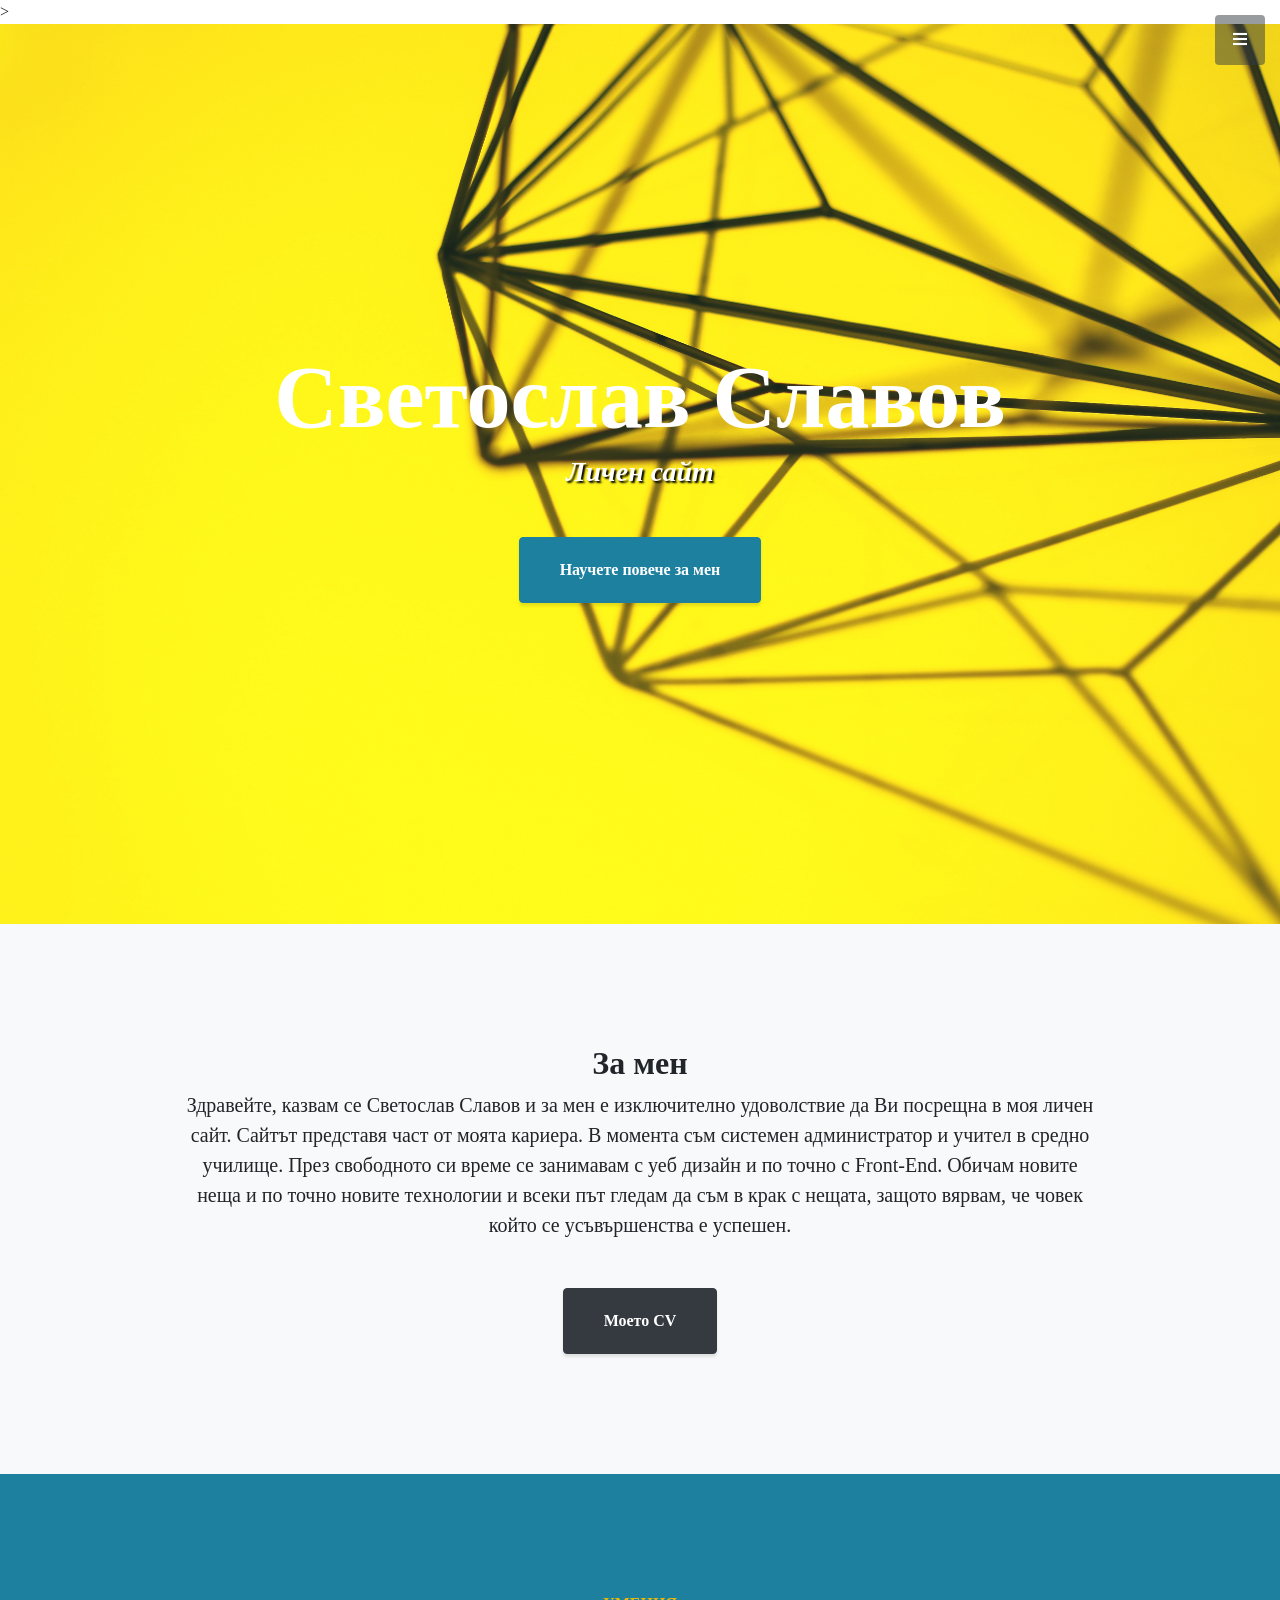
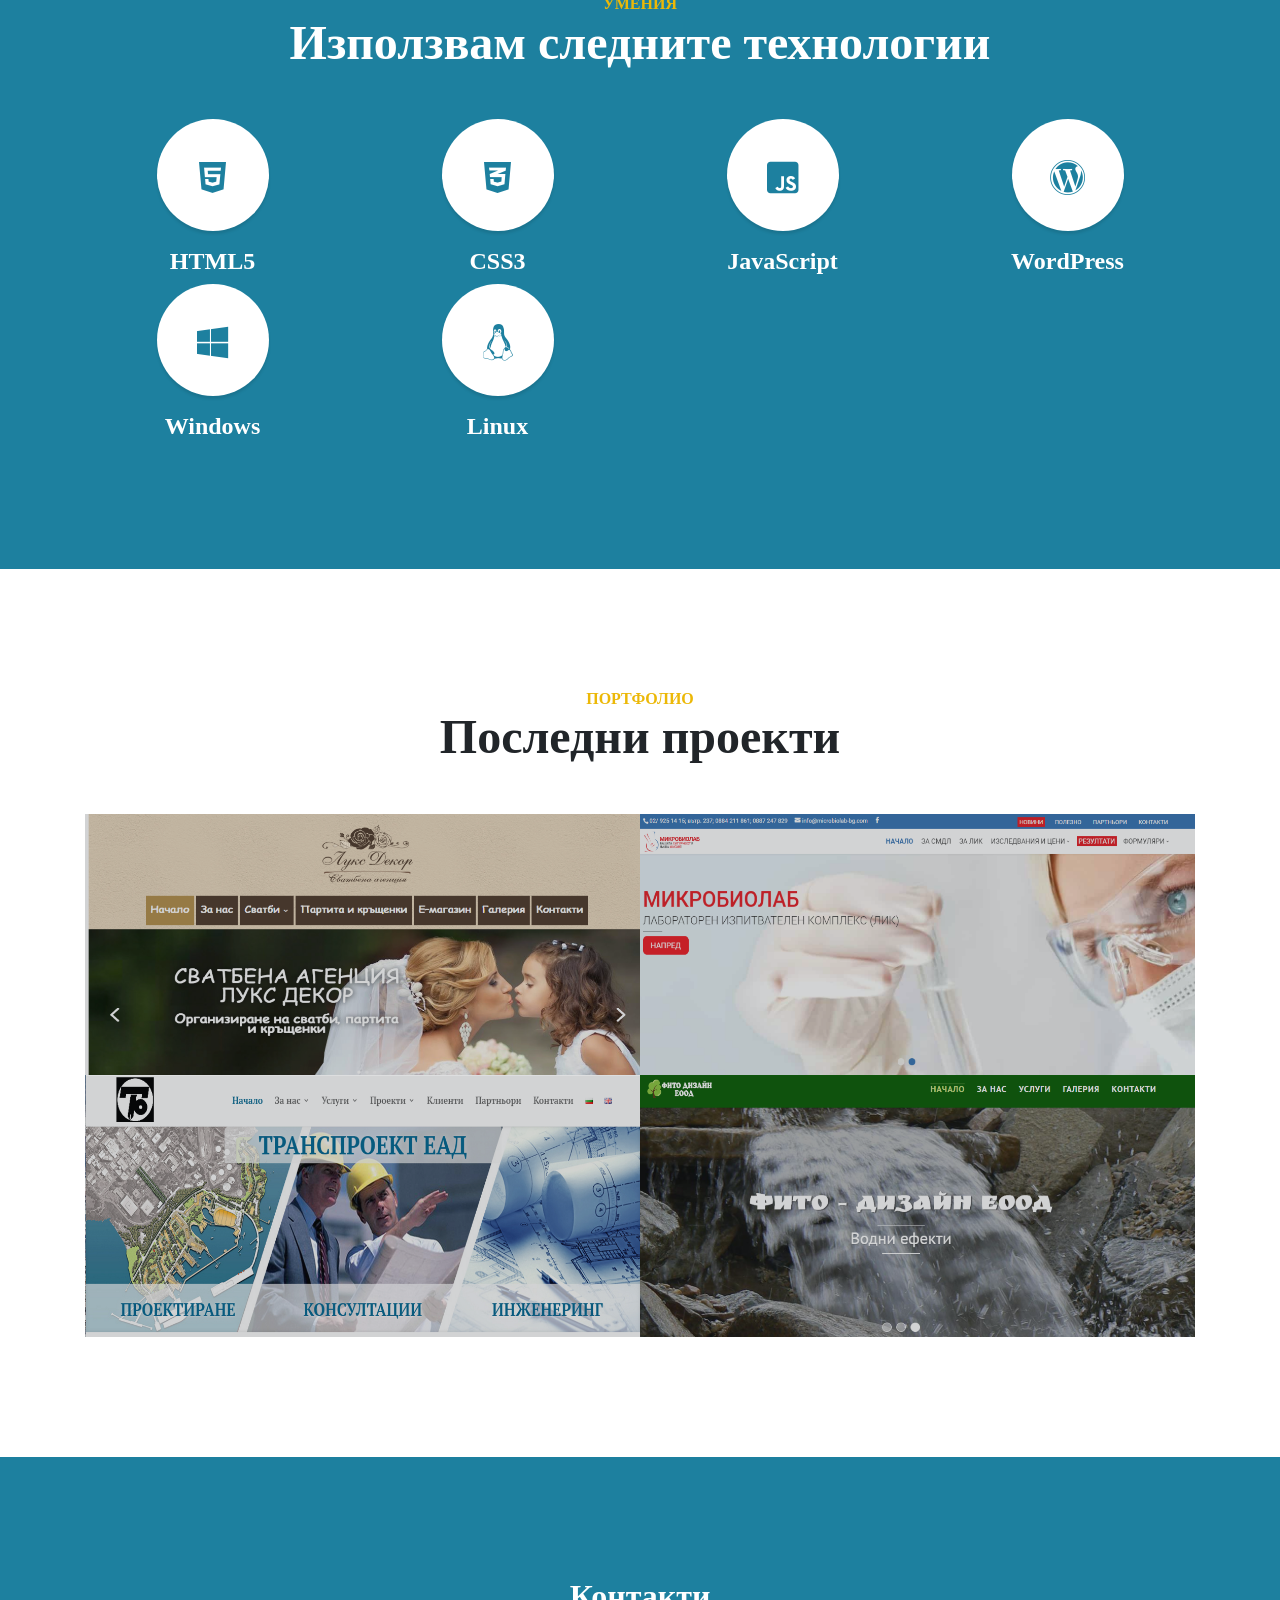
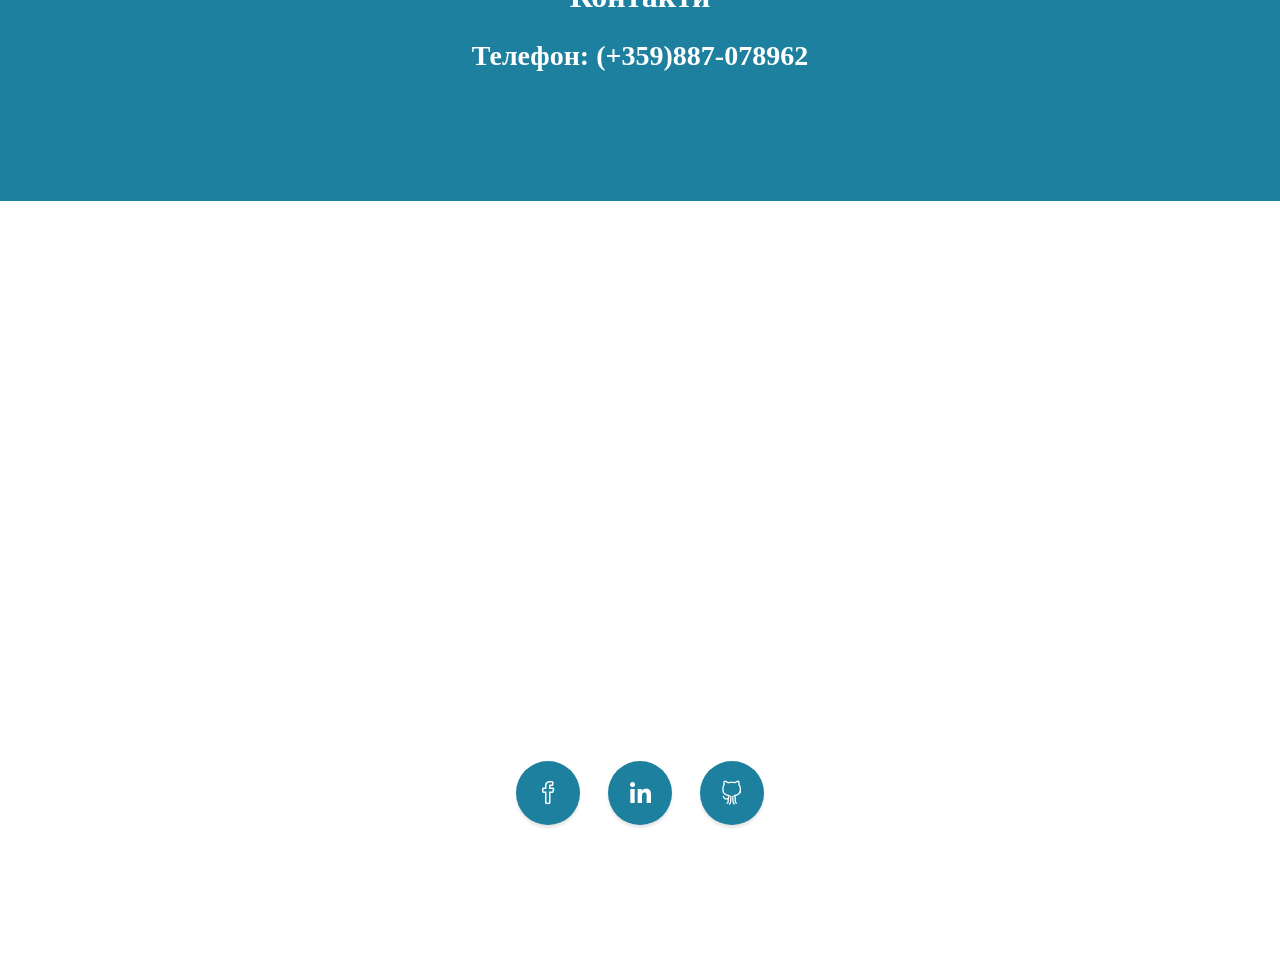
==== commit 98b22632: "Add files via upload" ====
--- a/index.html
+++ b/index.html
@@ -73,7 +73,7 @@
           <div class="col-lg-10 mx-auto">
             <h2>За мен</h2>
             <p class="lead mb-5">Здравейте, казвам се Светослав Славов и за мен е изключително удоволствие да Ви 
-              посрещна в моя личен сайт. Сайтът представя част от моята кариера. В момента съм учител в средно училище.
+              посрещна в моя личен сайт. Сайтът представя част от моята кариера. В момента съм системен администратор и учител в средно училище.
                През свободното си време се занимавам с уеб дизайн и по точно с Front-End. 
               Обичам новите неща и по точно новите технологии и всеки път гледам да съм в крак с 
               нещата, защото вярвам, че човек който се усъвършенства е успешен. </p>
